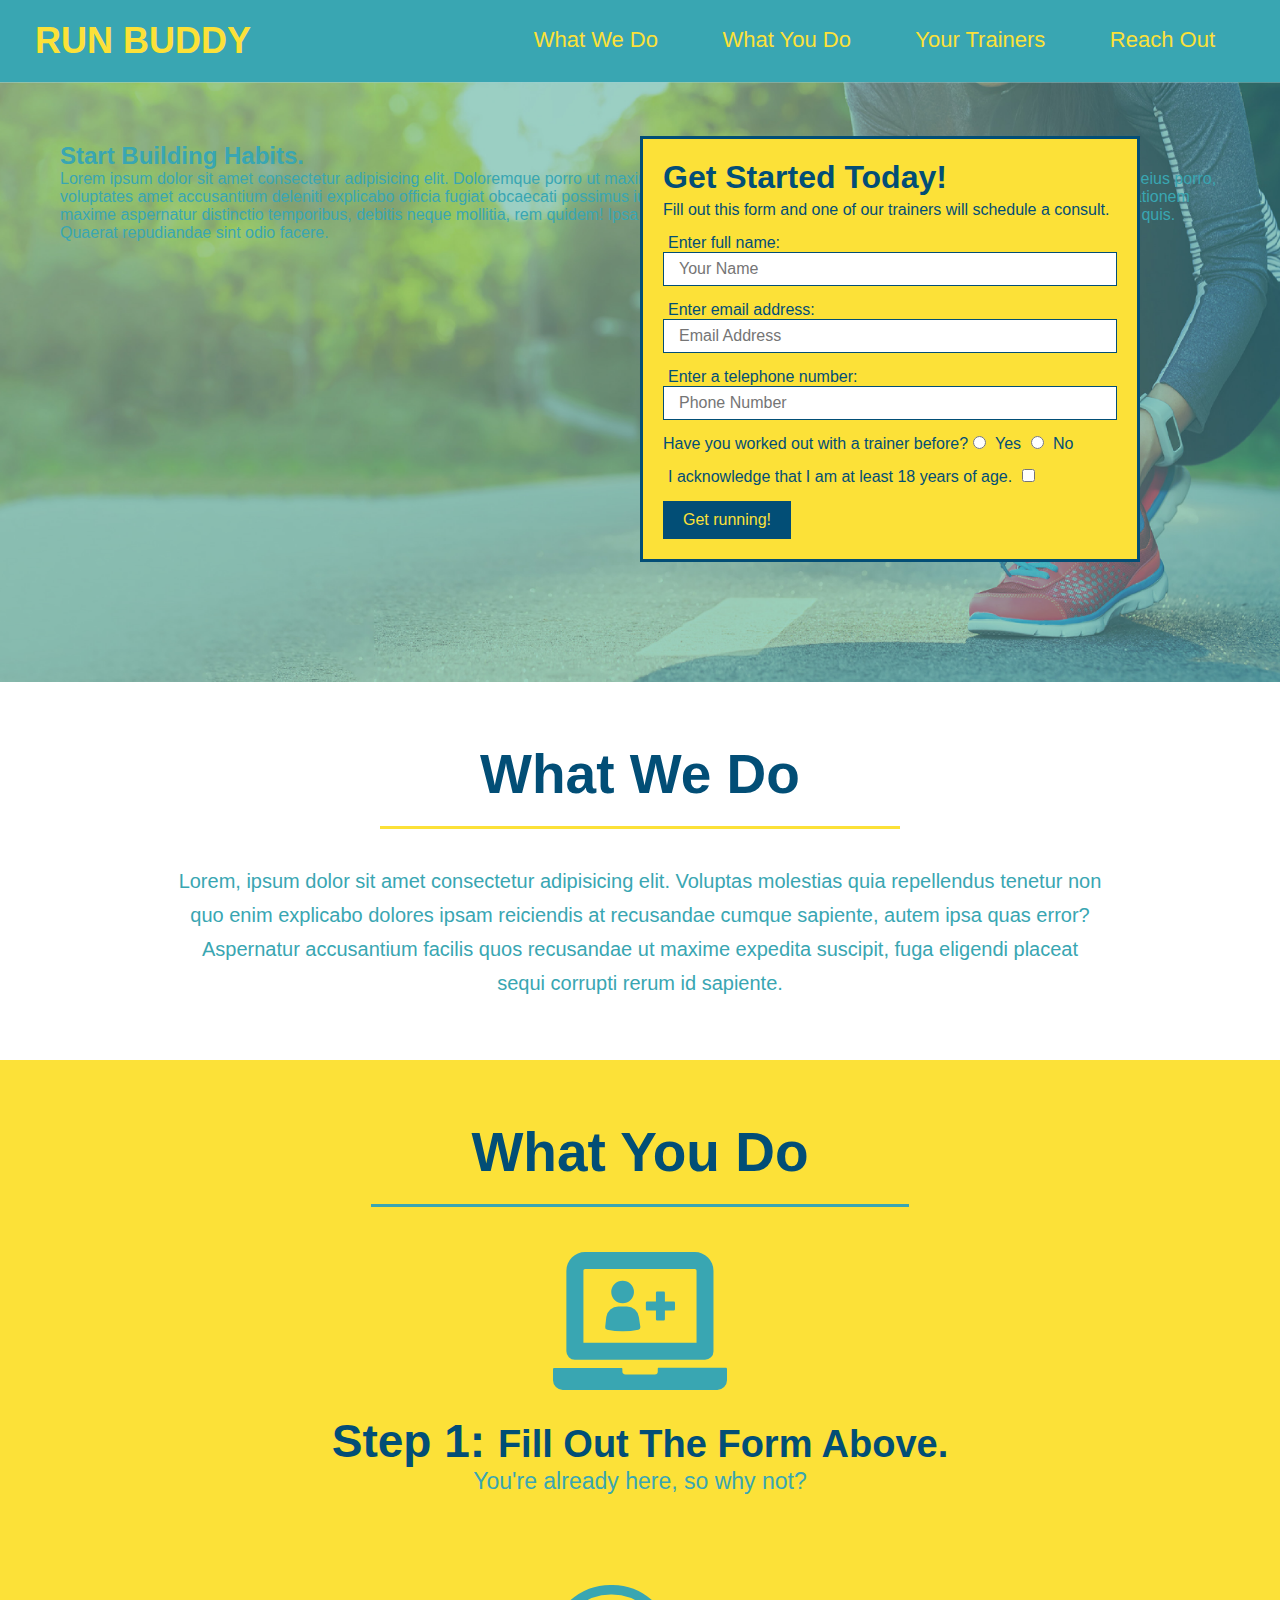
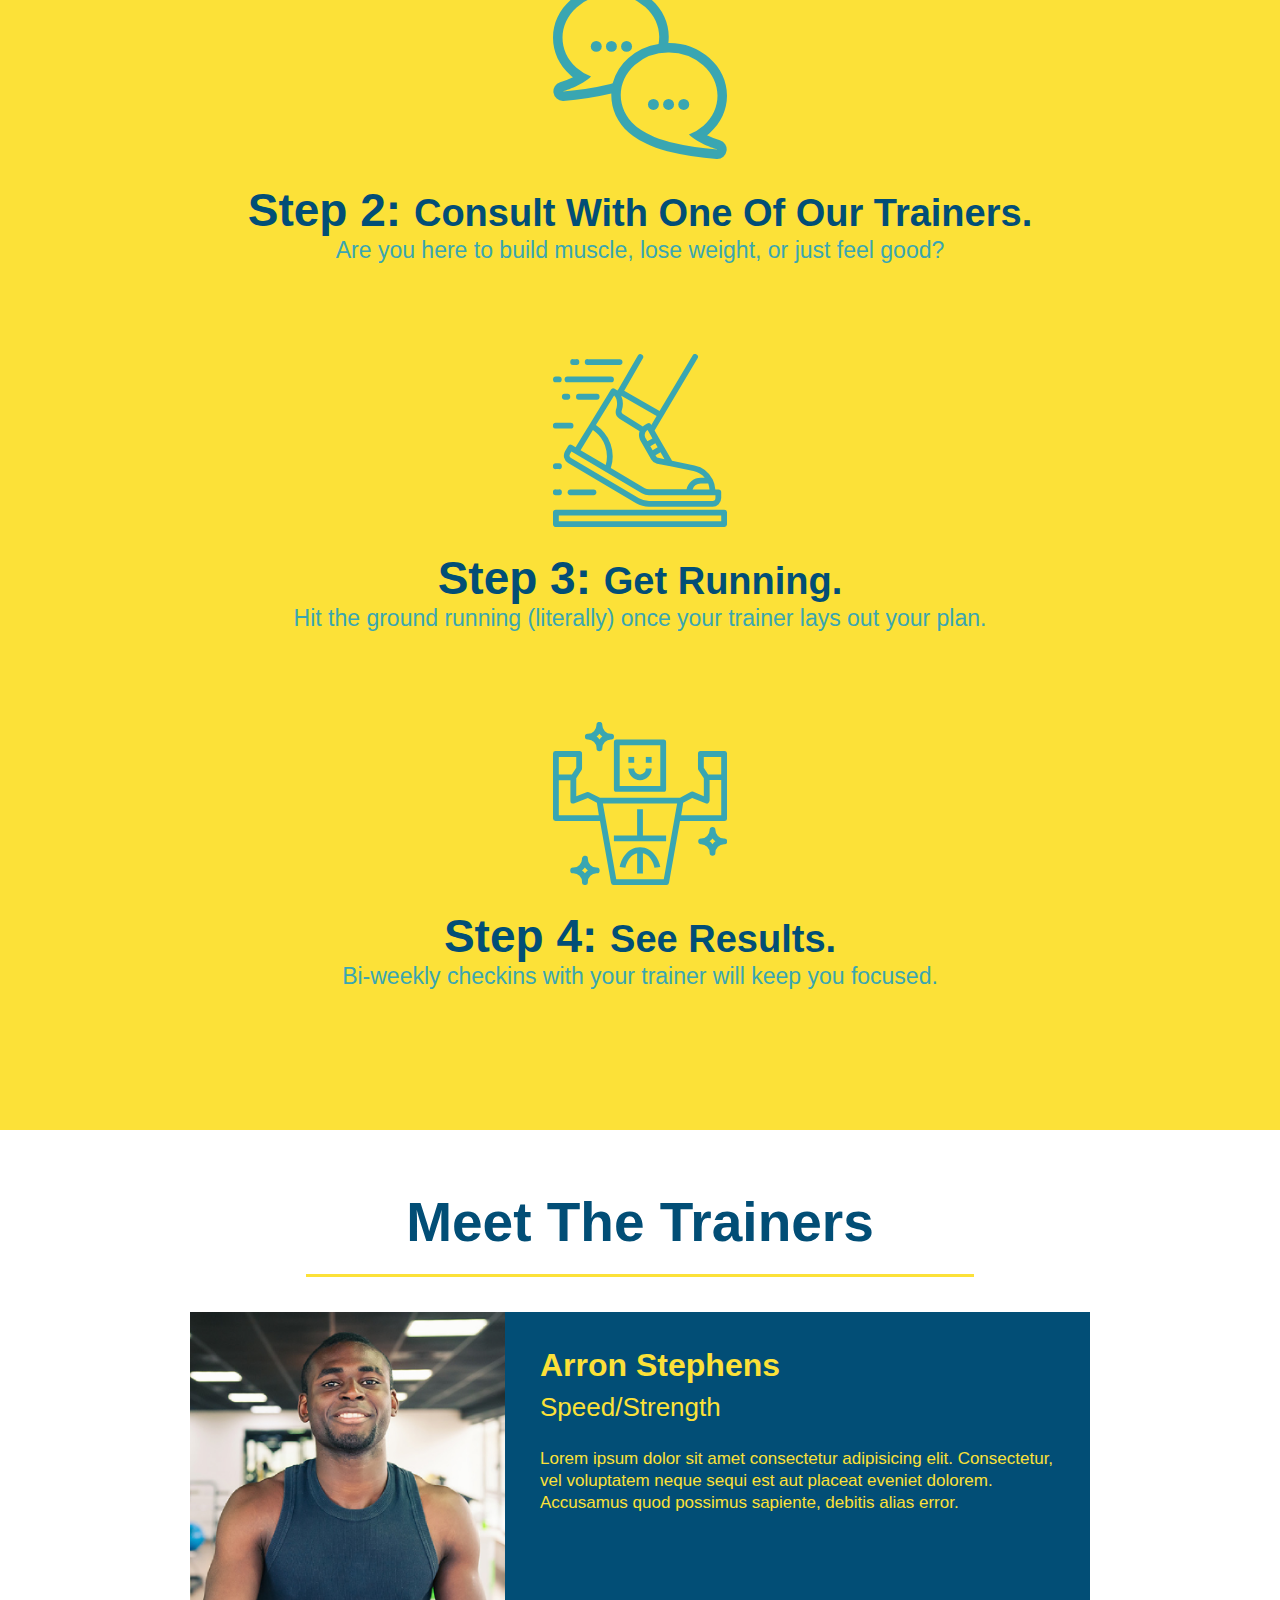
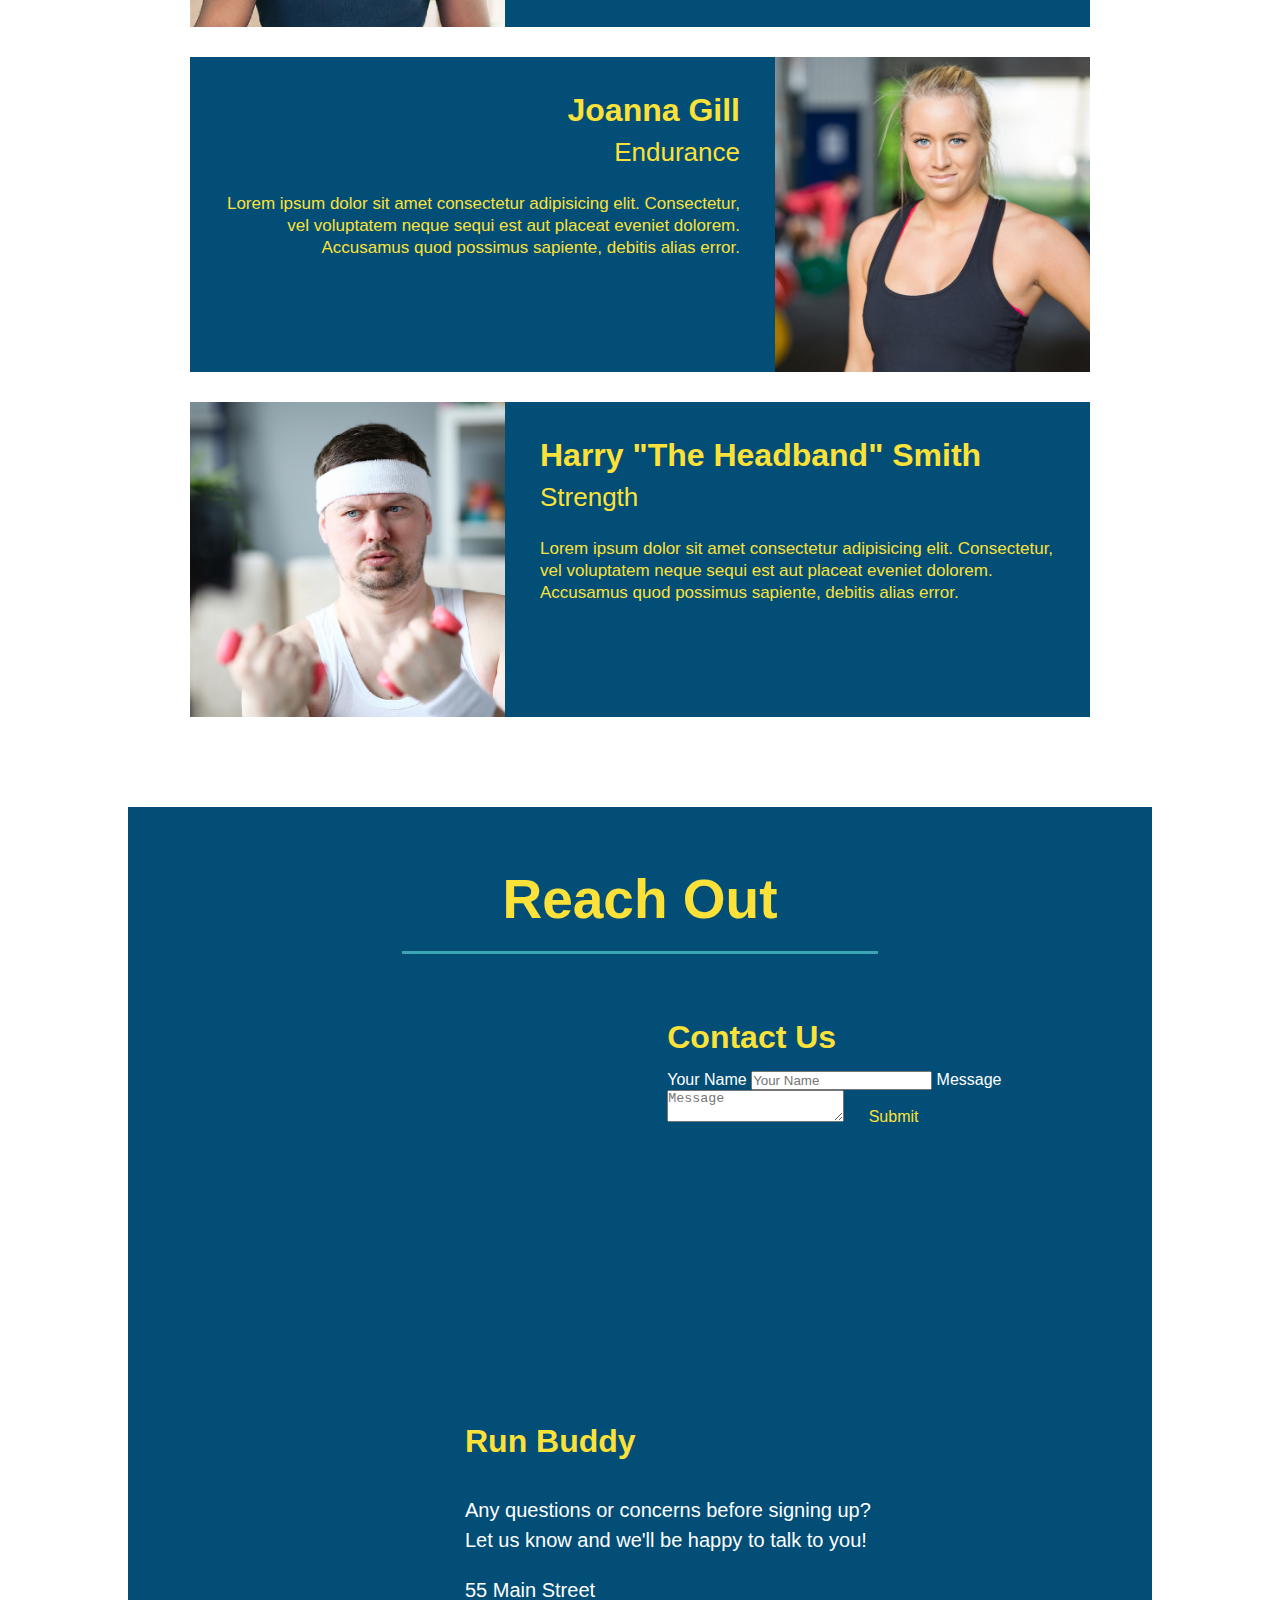
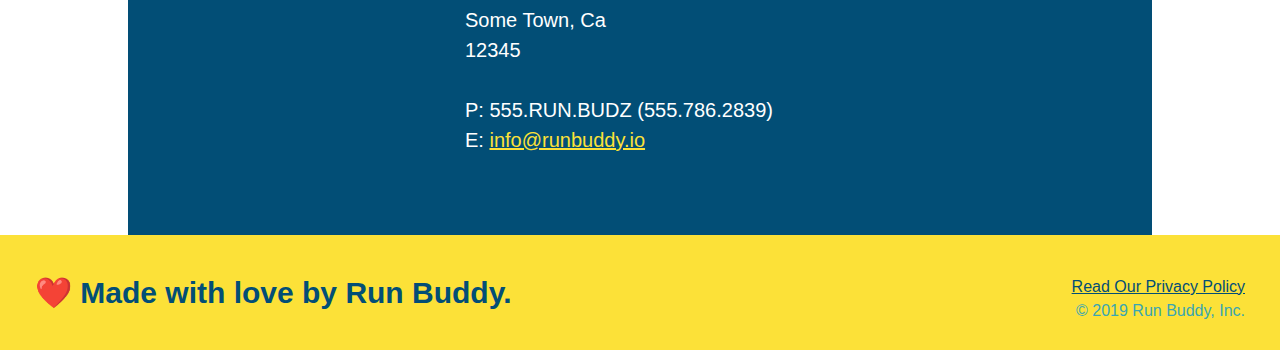
==== index.html @ ba228bea "add contact form" ====
<!DOCTYPE html>

<html lang="en">
    <head>
        <meta charset ="UTF-8" />
        <link rel="stylesheet" href="./assets/css/style.css">
        <title>Run Buddy</title>
    </head>
    <body>
        <!-- navigation -->
        <header>
            <h1>
                <a href="/">RUN BUDDY</a>
            </h1>
            <nav>
                <ul>
                    <li>
                        <a href="#what-we-do">What We Do</a>
                    </li>
                    <li>
                        <a href="#what-you-do">What You Do</a>
                    </li>
                    <li>
                        <a href="#your-trainers">Your Trainers</a>
                    </li>
                    <li>
                        <a href="#reach-out">Reach Out</a>
                    </li>
                </ul>
            </nav>
        </header>
        <!-- hero/jumbotron -->
        <section class="hero">
            <div class="hero-cta">
                <h2>Start Building Habits.</h2>
                <p>
                    Lorem ipsum dolor sit amet consectetur adipisicing elit. Doloremque porro ut maxime, libero tempora accusamus quidem dolor. Sequi delectus sapiente, eius porro, voluptates amet accusantium deleniti explicabo officia fugiat obcaecati possimus iusto magnam voluptas natus dignissimos. Quia officia tempora exercitationem maxime aspernatur distinctio temporibus, debitis neque mollitia, rem quidem! Ipsa sapiente nesciunt non perspiciatis suscipit ullam vero rerum molestias quis. Quaerat repudiandae sint odio facere.
                </p>
            </div>
            <div class="hero-form">
                <h3>Get Started Today!</h3>
                <p>
                    Fill out this form and one of our trainers will schedule a consult.
                </p>
            <!-- Add form element -->
                    <form>
                        <label for="name">Enter full name:</label>
                        <input type="text" placeholder="Your Name" name="name" id="name" class="form-input" />
                        <label for="email">Enter email address:</label>
                        <input type="text" placeholder="Email Address" name="email" id="email" class="form-input" />
                        <label for="phone">Enter a telephone number:</label>
                        <input type="text" placeholder="Phone Number" name="phone" id="phone" class="form-input" />                     
                        <p>
                        Have you worked out with a trainer before?                       
                        <input type="radio" name="trainer-confirm" id="trainer-yes" />                       
                        <label for="trainer-yes">Yes</label>                      
                        <input type="radio" name="trainer-confirm" id="trainer-no" />
                        <label for="trainer-yes">No</label>                  
                        </p>
                        <p>                 
                        <label for="checkbox"> 
                            I acknowledge that I am at least 18 years of age.
                        </label>
                        <input type="checkbox" name="age-confirm" id="checkbox">
                        </p>
                        <button type="submit">
                            Get running!
                        </button>
                    </form>   
                </div> 
        </section>
        <!-- "what we do" -->
        <section id="what-we-do" class="intro">
            <h2 class="section-title primary-border">
                What We Do
            </h2>
            <p> 
                Lorem, ipsum dolor sit amet consectetur adipisicing elit. Voluptas molestias quia repellendus tenetur non quo enim explicabo dolores ipsam reiciendis at recusandae cumque sapiente, autem ipsa quas error? Aspernatur accusantium facilis quos recusandae ut maxime expedita suscipit, fuga eligendi placeat sequi corrupti rerum id sapiente.
            </p>
        </section>
        <!-- "what you do" -->
        <section id="what-you-do" class="steps">
            <h2 class="section-title secondary-border">
                What You Do
            </h2>
            <div>
                <img src="./assets/images/step-1.svg" alt="" />
                <h3>Step 1: <span>Fill Out The Form Above.</span></h3>
                <p>
                    You're already here, so why not?
                </p>
            </div>
            <div>
                <img src="./assets/images/step-2.svg" alt="" />
                <h3>Step 2: <span>Consult With One Of Our Trainers.</span></h3>
                <p>
                    Are you here to build muscle, lose weight, or just feel good?
                </p>
            </div>
            <div>
                <img src="./assets/images/step-3.svg" alt="" /> 
                <h3>Step 3: <span>Get Running.</span></h3>
                <p>
                    Hit the ground running (literally) once your trainer lays out your plan.
                </p>
            </div>
            <div>
                <img src="./assets/images/step-4.svg" alt="" />
                <h3>Step 4: <span>See Results.</span></h3> 
                <p>
                    Bi-weekly checkins with your trainer will keep you focused.
                </p>
            </div>
        </section>
        <!-- "Meet the Trainers" -->
        <section id="your-trainers" class="trainers">
            <h2 class="section-title primary-border">
                Meet The Trainers
            </h2>
            <article class="trainer">
                <img src="./assets/images/trainer-1.jpg" alt="Arron Stephens in his workout clothes, ready to pump iron"/>
                <div class="trainer-bio text-left">
                    <h3>Arron Stephens</h3>
                    <h4>Speed/Strength</h4>
                    <p>
                        Lorem ipsum dolor sit amet consectetur adipisicing elit. Consectetur, vel voluptatem neque sequi est aut placeat eveniet dolorem. Accusamus quod possimus sapiente, debitis alias error.
                    </p>
                </div>
            </article>
            <article class="trainer">
                <div class="trainer-bio text-right">
                    <h3>Joanna Gill</h3>
                    <h4>Endurance</h4>
                    <p>
                        Lorem ipsum dolor sit amet consectetur adipisicing elit. Consectetur, vel voluptatem neque sequi est aut placeat eveniet dolorem. Accusamus quod possimus sapiente, debitis alias error.
                    </p>
                </div>
                <img src="./assets/images/trainer-2.jpg" alt="Joanna Gill cooling off after a workout"/>
            </article>
            <article class="trainer">
                <img src="./assets/images/trainer-3.jpg" alt="Harry Smith wearing a headband and lifting comically small pink weights"/>
                <div class="trainer-bio text-left">
                    <h3>Harry "The Headband" Smith</h3>
                    <h4>Strength</h4>
                    <p>
                        Lorem ipsum dolor sit amet consectetur adipisicing elit. Consectetur, vel voluptatem neque sequi est aut placeat eveniet dolorem. Accusamus quod possimus sapiente, debitis alias error.
                    </p>
                </div>
            </article>
        </section>
        <!-- "reach out" -->
        <section id="reach-out" class="contact">
            <h2 class="section-title secondary-border">
                Reach Out
            </h2>
            <div class="contact-info">
                <iframe 
                    src="https://www.google.com/maps/embed?pb=!1m18!1m12!1m3!1d3146.010771190788!2d-120.4250444838096!3d37.953534479727274!2m3!1f0!2f0!3f0!3m2!1i1024!2i768!4f13.1!3m3!1m2!1s0x8090c46e315aaf1b%3A0xb32d2fcd2023b726!2sMain%20St%2C%20Jamestown%2C%20CA%2095327%2C%20USA!5e0!3m2!1sen!2sca!4v1652727373851!5m2!1sen!2sca"  
                    style="border:0;" 
                    allowfullscreen="" 
                    loading="lazy" 
                    referrerpolicy="no-referrer-when-downgrade">
                </iframe>
                <div class="contact-form">
                    <h3>Contact Us</h3>
                    <form>
                       <label for="contact-name">Your Name</label>
                       <input type="text" id="contact-name" placeholder="Your Name" />
                  
                       <label for="contact-message">Message</label>
                       <textarea id="contact-message" placeholder="Message"></textarea>
                  
                       <button type="submit">Submit</button>
                    </form>
                </div>
                <div>
                    <h3>Run Buddy</h3>
                    <p>
                        Any questions or concerns before signing up?
                        <br/>
                        Let us know and we'll be happy to talk to you!
                    </p>
                    <address>
                        55 Main Street <br/>
                        Some Town, Ca <br/>
                        12345 <br/><br/>
                        P: 555.RUN.BUDZ (555.786.2839) <br/>
                        E: <a href="mailto:info@runbuddy.io">info@runbuddy.io</a>
                    </address>
                </div>
            </div>
        </section>
        <!-- footer -->
        <footer>
            <h2>❤️ Made with love by Run Buddy.</h2>
            <div>
                <a href="#">Read Our Privacy Policy</a><br />
                &copy; 2019 Run Buddy, Inc.
            </div>
        </footer>
    </body>
</html>
---- assets/css/style.css ----
* {
    margin: 0;
    padding: 0;
    box-sizing: border-box;
}

body {
    color: #39a6b2;
    font-family: Helvetica, Arial, sans-serif;
}

/* apply styles to <header> */

header {
    padding: 20px 35px;
    background-color: #39a6b2;
}

header h1 {

    display: inline;
    font-weight: bold;
    font-size: 36px;
    color: #fce138;
    margin: 0;
}

header a {
     text-decoration: none;
    color: #fce138;
}

header nav{
    float: right;
    margin: 7px 0;
}

header nav ul li {
    display: inline;
}

header nav ul li a {
    margin: 0 30px;
    font-weight: lighter;
    font-size: 22px;
}

.hero{
    background-image: url("../images/hero-bg.jpg");
    height: 600px;
    background-size: cover;
    background-position: center;
    position: relative;
}

.hero h3{
    font-size: 32px;
    margin: 0;
}

.hero-form {
    background-color: #fce138;
    padding: 20px;
    width: 500px;
    color: #024e76;
    border: solid 3px #024e76;
    position: absolute;
    bottom: 120px;
    right: 140px;
}

.hero-form p{
    margin: 5px 0 15px 0;
}

.hero-form label {
    margin: 0 5px;
}

.form-input {
    border: 1px solid #024e76;
    display: block;
    padding: 7px 15px;
    font-size: 16px;
    color: #024e76;
    width: 100%;
    margin-bottom: 15px;
}

button {
    background-color: #024e76;
    color: #fce138;
    padding: 10px 20px;
    border: none;
    font-size: 16px;
}

.section-title {
    font-size: 55px;
    color: #024e76;
    margin-bottom: 35px;
    padding: 0 100px 20px 100px;
    border-bottom: 3px solid;
    display: inline-block;
}

.primary-border {
    border-color: #fce138;
}

.secondary-border {
    border-color: #39a6b2;
}

.intro {
    text-align: center;
}

.intro p {
    line-height: 1.7;
    color: #39a6b2;
    width: 80%;
    font-size: 20px;
    margin: 0 auto;
}

.steps {
    text-align: center;
    background: #fce138;
}

.steps div {
    margin-bottom: 80px;
}

.steps img {
    width: 15%;
    margin: 10px 0;
}

.steps h3 {
    color: #024e76;
    font-size: 46px;
    margin-top: 10px;
}

.steps span {
    font-size: 38px;
}

.steps p {
    color: #39a6b2;
    font-size: 23px;
}

.trainers {
    text-align: center;
}

.trainer {
    width: 900px;
    margin: 0 auto 30px auto;
    background: #024e76;
    color: #fce138;
    overflow: auto;
}

.trainer img {
    width: 35%;
    float: left;
}

.text-left {
    text-align: left;
}

.text-right {
    text-align: right;
}

.trainer-bio {
    padding: 35px;
    float: left;
    width: 65%;
}

.trainer-bio h3 {
    font-size: 32px;
    margin-bottom: 8px;
}

.trainer-bio h4 {
    font-weight: lighter;
    font-size: 26px;
    margin-bottom: 25px;
}

.trainer-bio p {
    font-size: 17px;
    line-height: 1.3;
}

.contact {
    background: #024e76;
    width: 80%;
    text-align: center;
    margin: auto;
}
.contact h2 {
    color: #fce138;
}

.contact-info div{
    text-align: left;
    width: 410px;
    display: inline-block;
    vertical-align: top;
    margin: 30px 0 0 60px;
    color: white;
}

.contact-info h3 {
    color: #fce138;
    font-size: 32px;
    padding: 0 0 15px 0;
}

.contact-info p, .contact-info address {
    font-style: normal;
    font-size: 20px;
    line-height: 1.5;
    margin: 20px 0;
}

.contact-info a {
    color: #fce138;
}

.contact-info iframe {
    height: 400px;
    width: 400px;
}

footer {
    background: #fce138;
    width: 100%;
    padding: 40px 35px;
}

footer h2 {
    display: inline;
    color: #024e76;
    font-size: 30px;
    margin: 0;
}

footer div {
    float: right;
    line-height: 1.5;
    text-align: right;
}

footer a{
    color: #024e76;
}

section {
    padding: 60px;
}
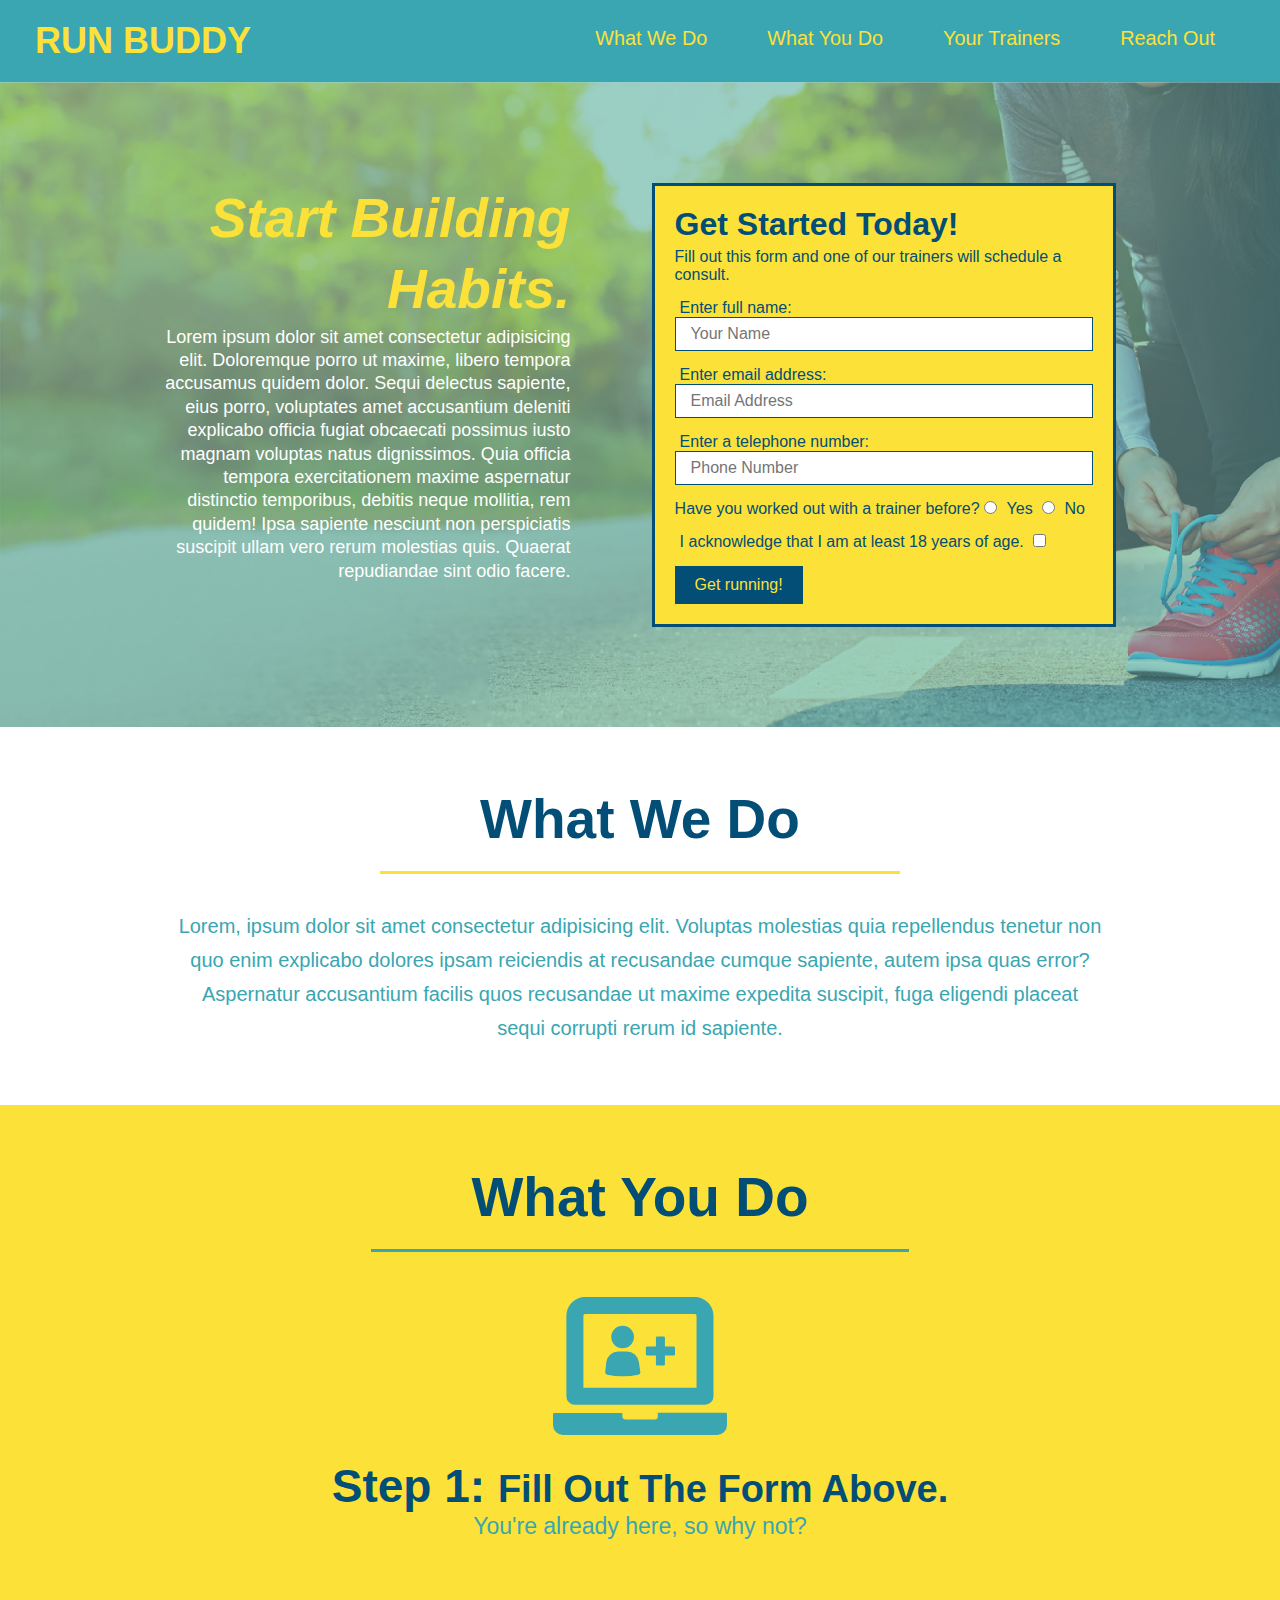
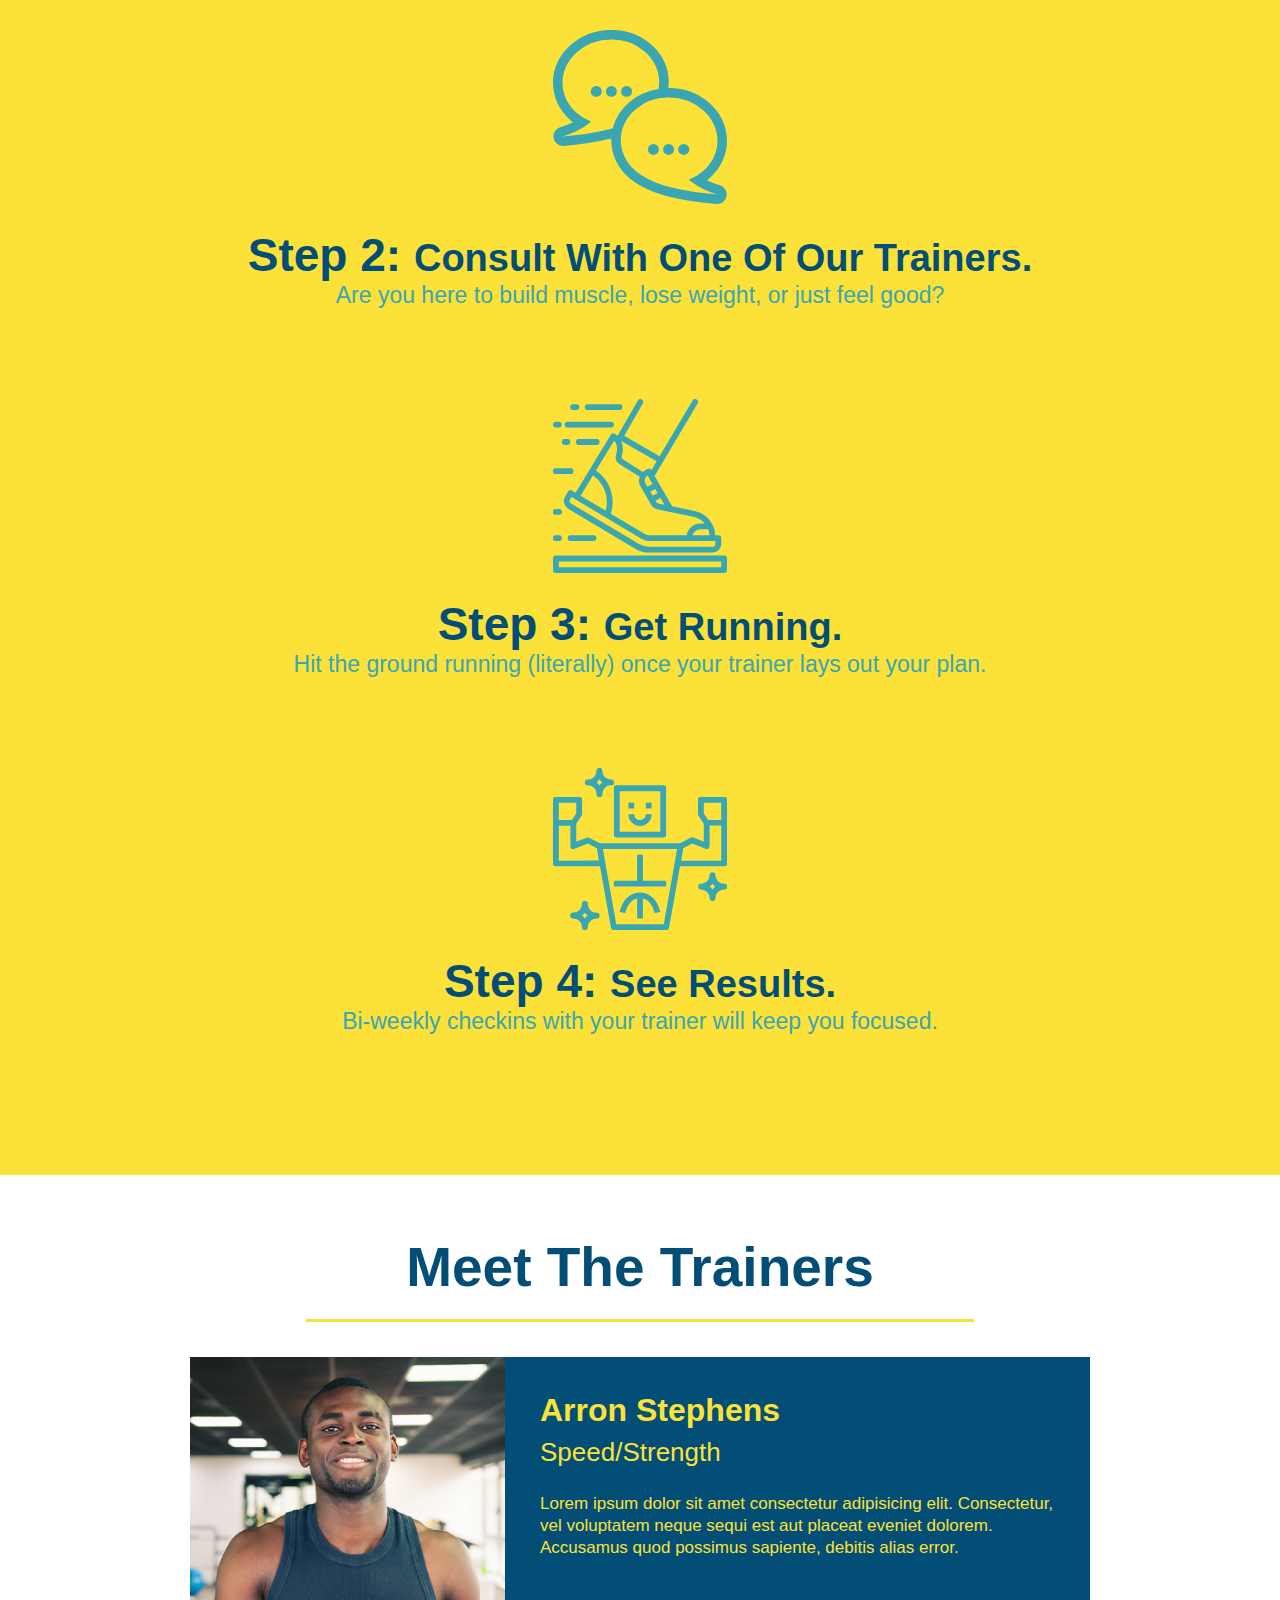
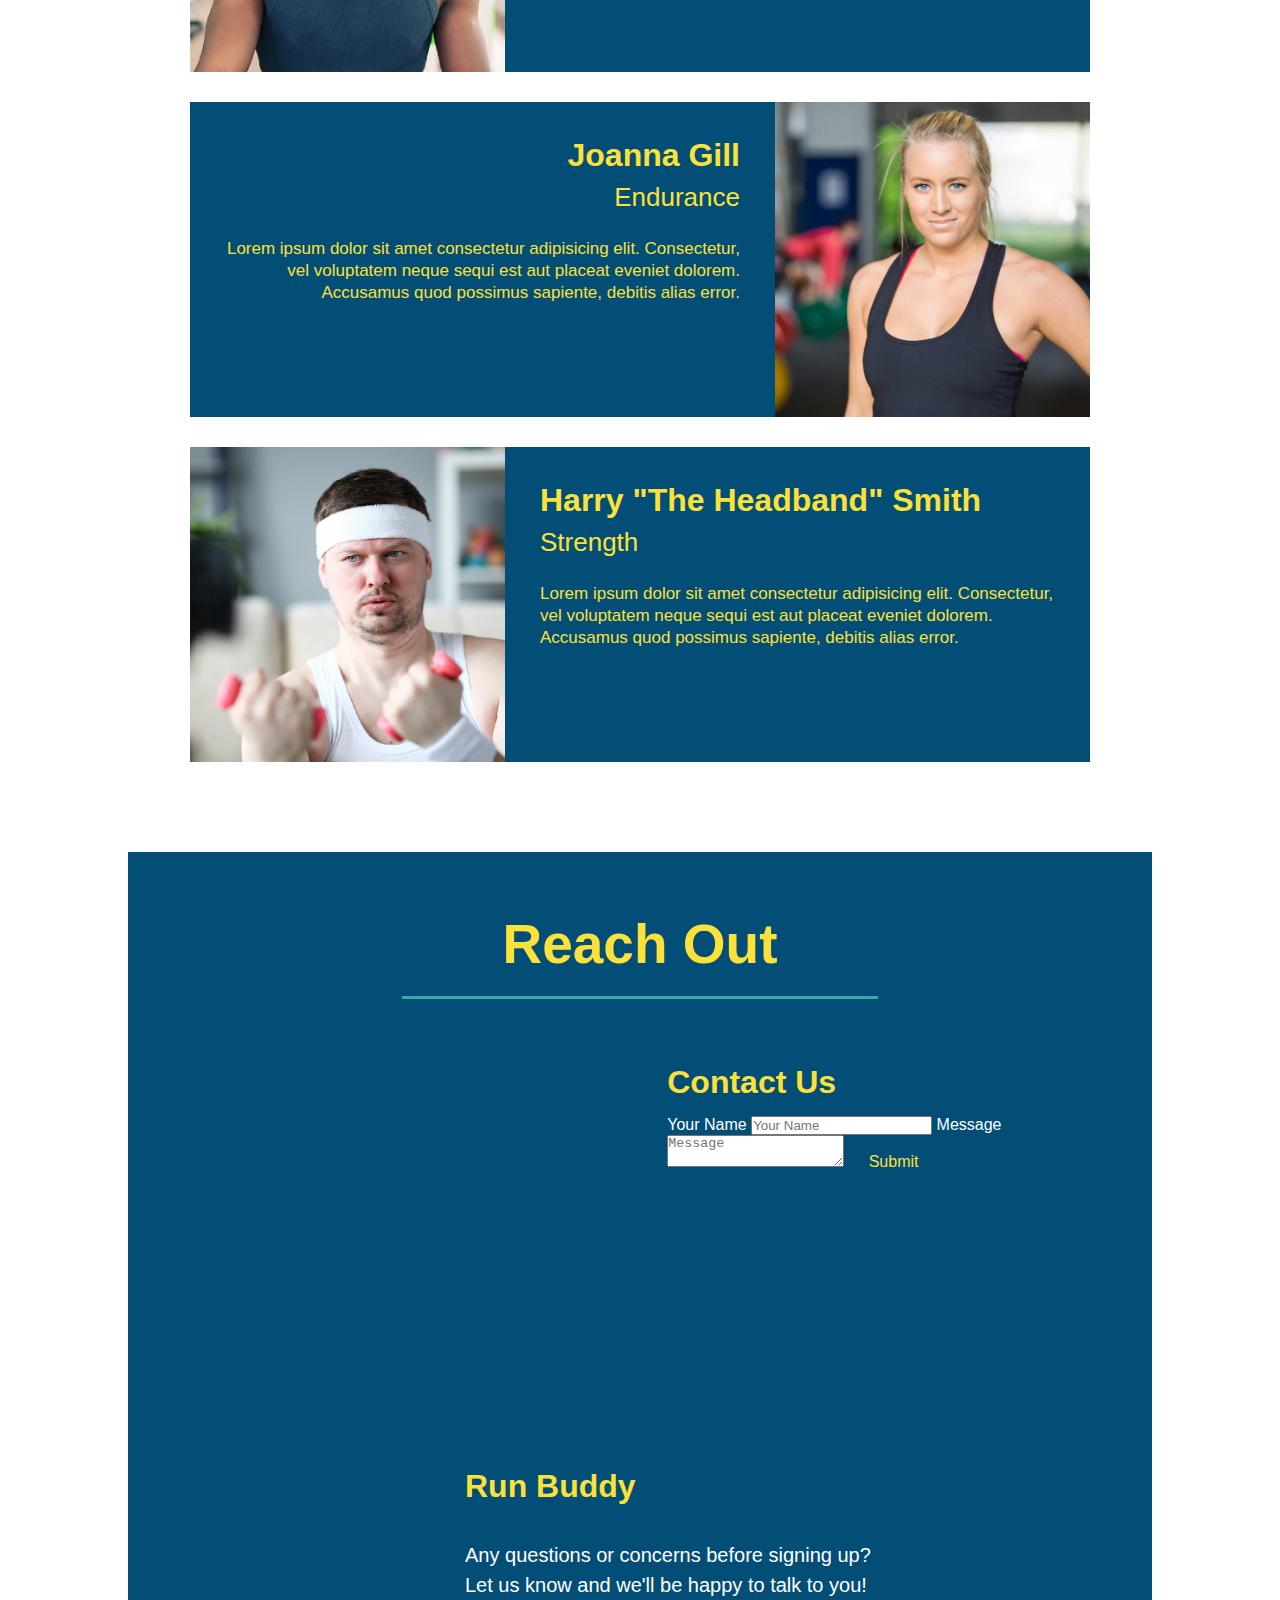
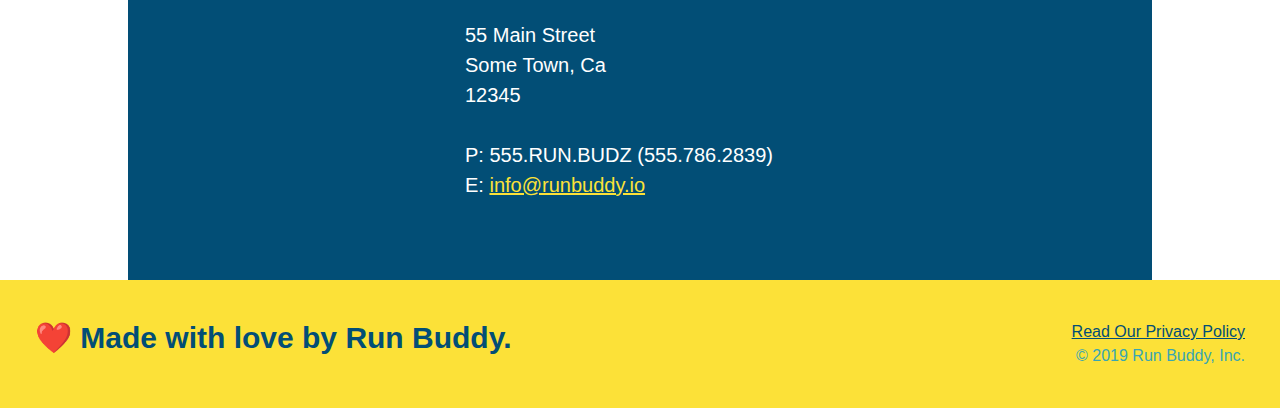
==== commit 847dc4b0: "changing branches, save work" ====
--- a/index.html
+++ b/index.html
@@ -194,7 +194,7 @@
         <footer>
             <h2>❤️ Made with love by Run Buddy.</h2>
             <div>
-                <a href="#">Read Our Privacy Policy</a><br />
+                <a href="./privacy-policy.html">Read Our Privacy Policy</a><br />
                 &copy; 2019 Run Buddy, Inc.
             </div>
         </footer>
--- a/assets/css/style.css
+++ b/assets/css/style.css
@@ -12,13 +12,14 @@
 /* apply styles to <header> */
 
 header {
+    display: flex;
     padding: 20px 35px;
     background-color: #39a6b2;
+    justify-content: space-between;
+    flex-wrap: wrap;
 }
 
 header h1 {
-
-    display: inline;
     font-weight: bold;
     font-size: 36px;
     color: #fce138;
@@ -31,26 +32,45 @@
 }
 
 header nav{
-    float: right;
     margin: 7px 0;
 }
 
-header nav ul li {
-    display: inline;
+header nav ul {
+    display: flex;
+    flex-wrap: flex;
+    justify-content: space-between;
+    align-items: center;
+    list-style: none;
 }
 
 header nav ul li a {
     margin: 0 30px;
     font-weight: lighter;
-    font-size: 22px;
+    font-size: 1.55vw;
 }
 
 .hero{
     background-image: url("../images/hero-bg.jpg");
-    height: 600px;
     background-size: cover;
-    background-position: center;
     position: relative;
+    display: flex;
+    justify-content: center;
+    flex-wrap: wrap;
+}
+
+.hero-cta {
+    width: 35%;
+    text-align: right;
+    margin: 3.5%;
+    color: #fff;
+    font-size: 18px;
+    line-height: 1.3;
+}
+
+.hero-cta h2 {
+    font-style: italic;
+    font-size: 55px;
+    color: #fce138;
 }
 
 .hero h3{
@@ -61,12 +81,10 @@
 .hero-form {
     background-color: #fce138;
     padding: 20px;
-    width: 500px;
     color: #024e76;
     border: solid 3px #024e76;
-    position: absolute;
-    bottom: 120px;
-    right: 140px;
+    width: 40%;
+    margin: 3.5%;
 }
 
 .hero-form p{
@@ -245,22 +263,23 @@
     background: #fce138;
     width: 100%;
     padding: 40px 35px;
+    display: flex;
+    justify-content: space-between;
+    flex-wrap: wrap;
 }
 
 footer h2 {
-    display: inline;
     color: #024e76;
     font-size: 30px;
     margin: 0;
 }
 
 footer div {
-    float: right;
     line-height: 1.5;
     text-align: right;
 }
 
-footer a{
+footer a {
     color: #024e76;
 }
 
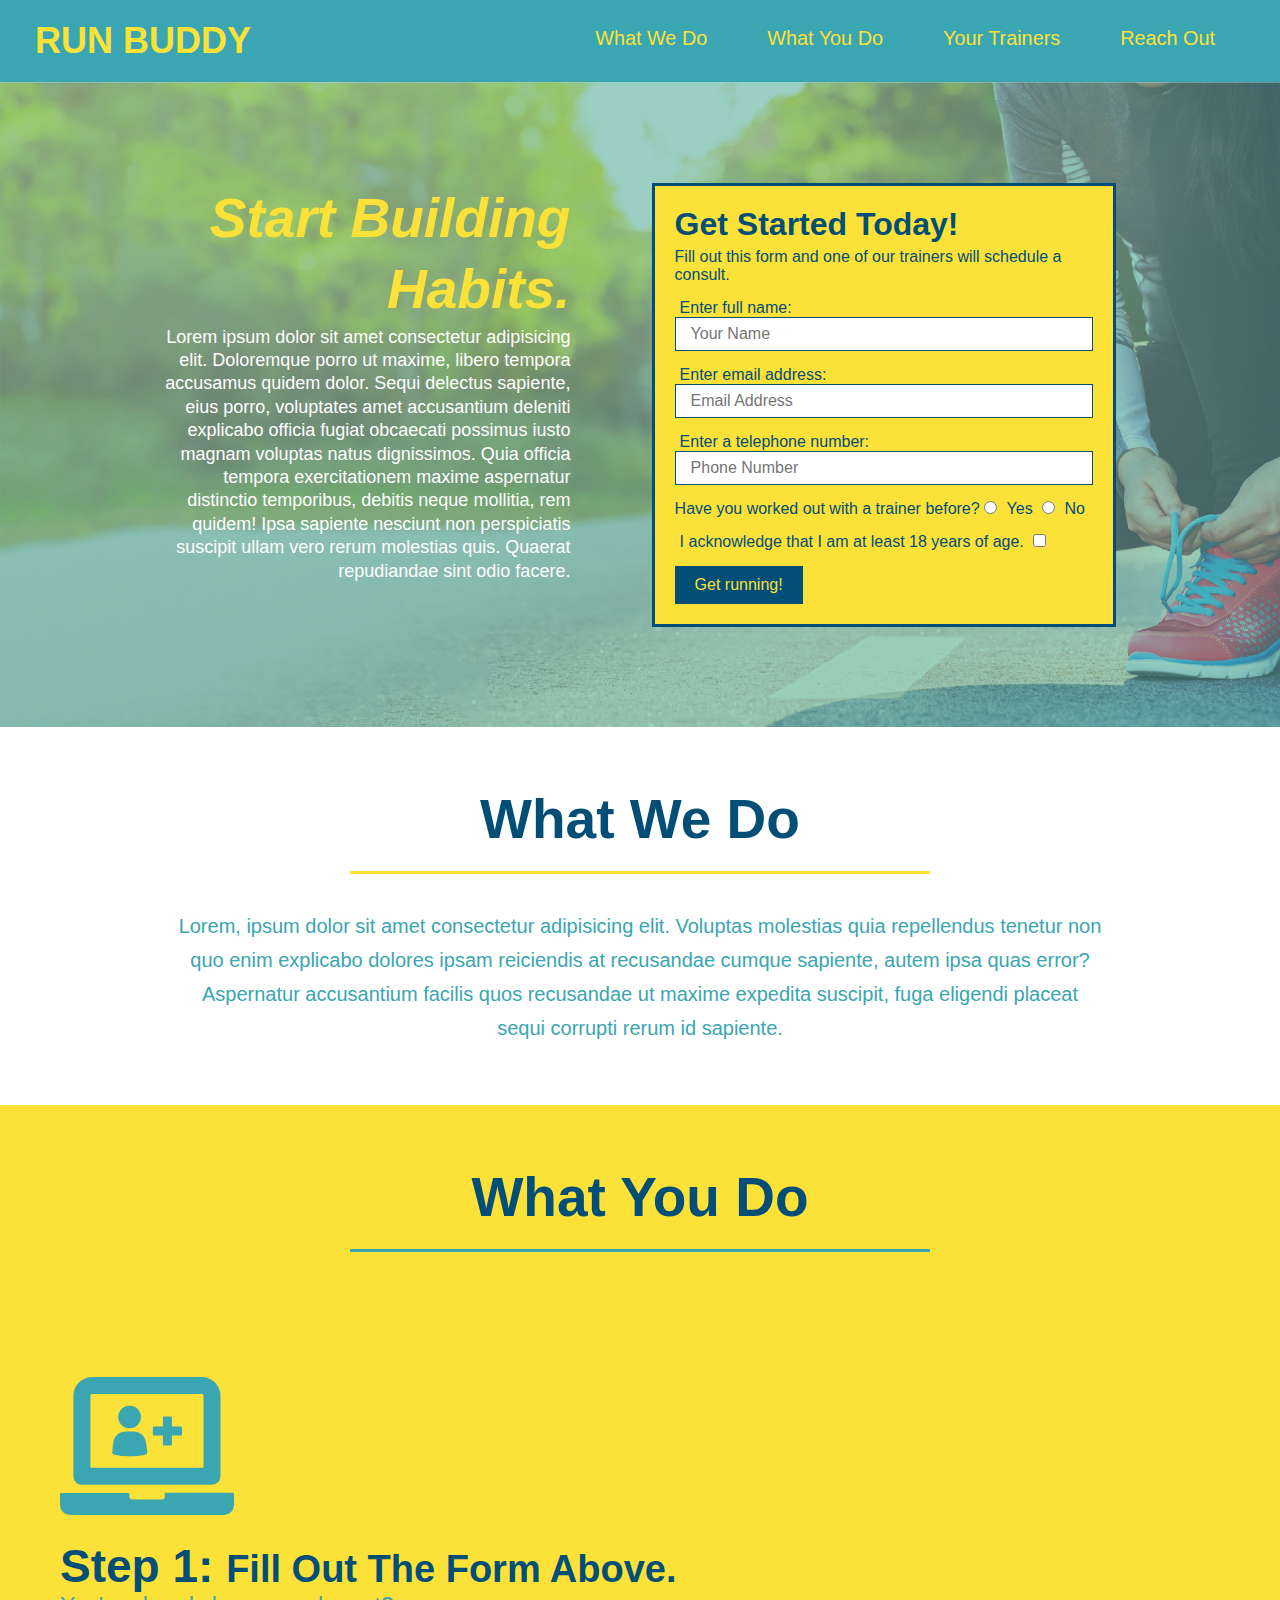
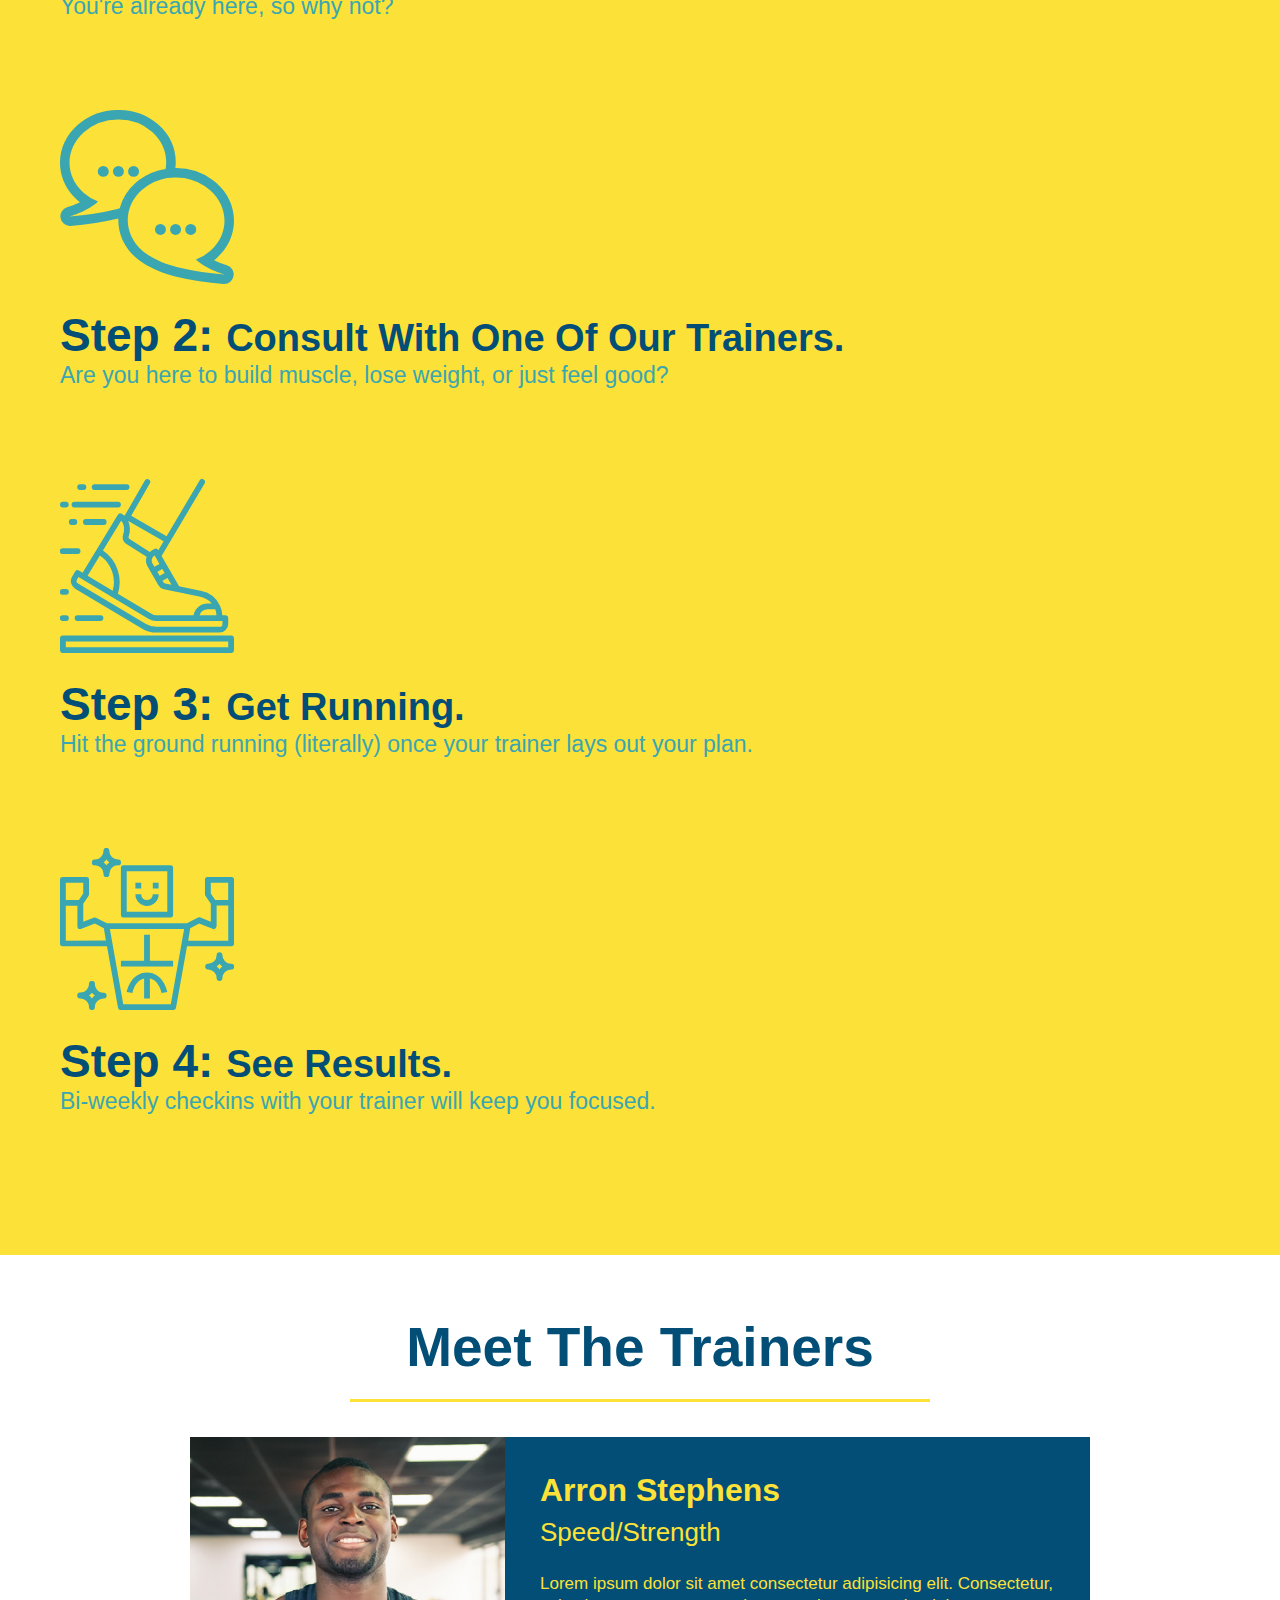
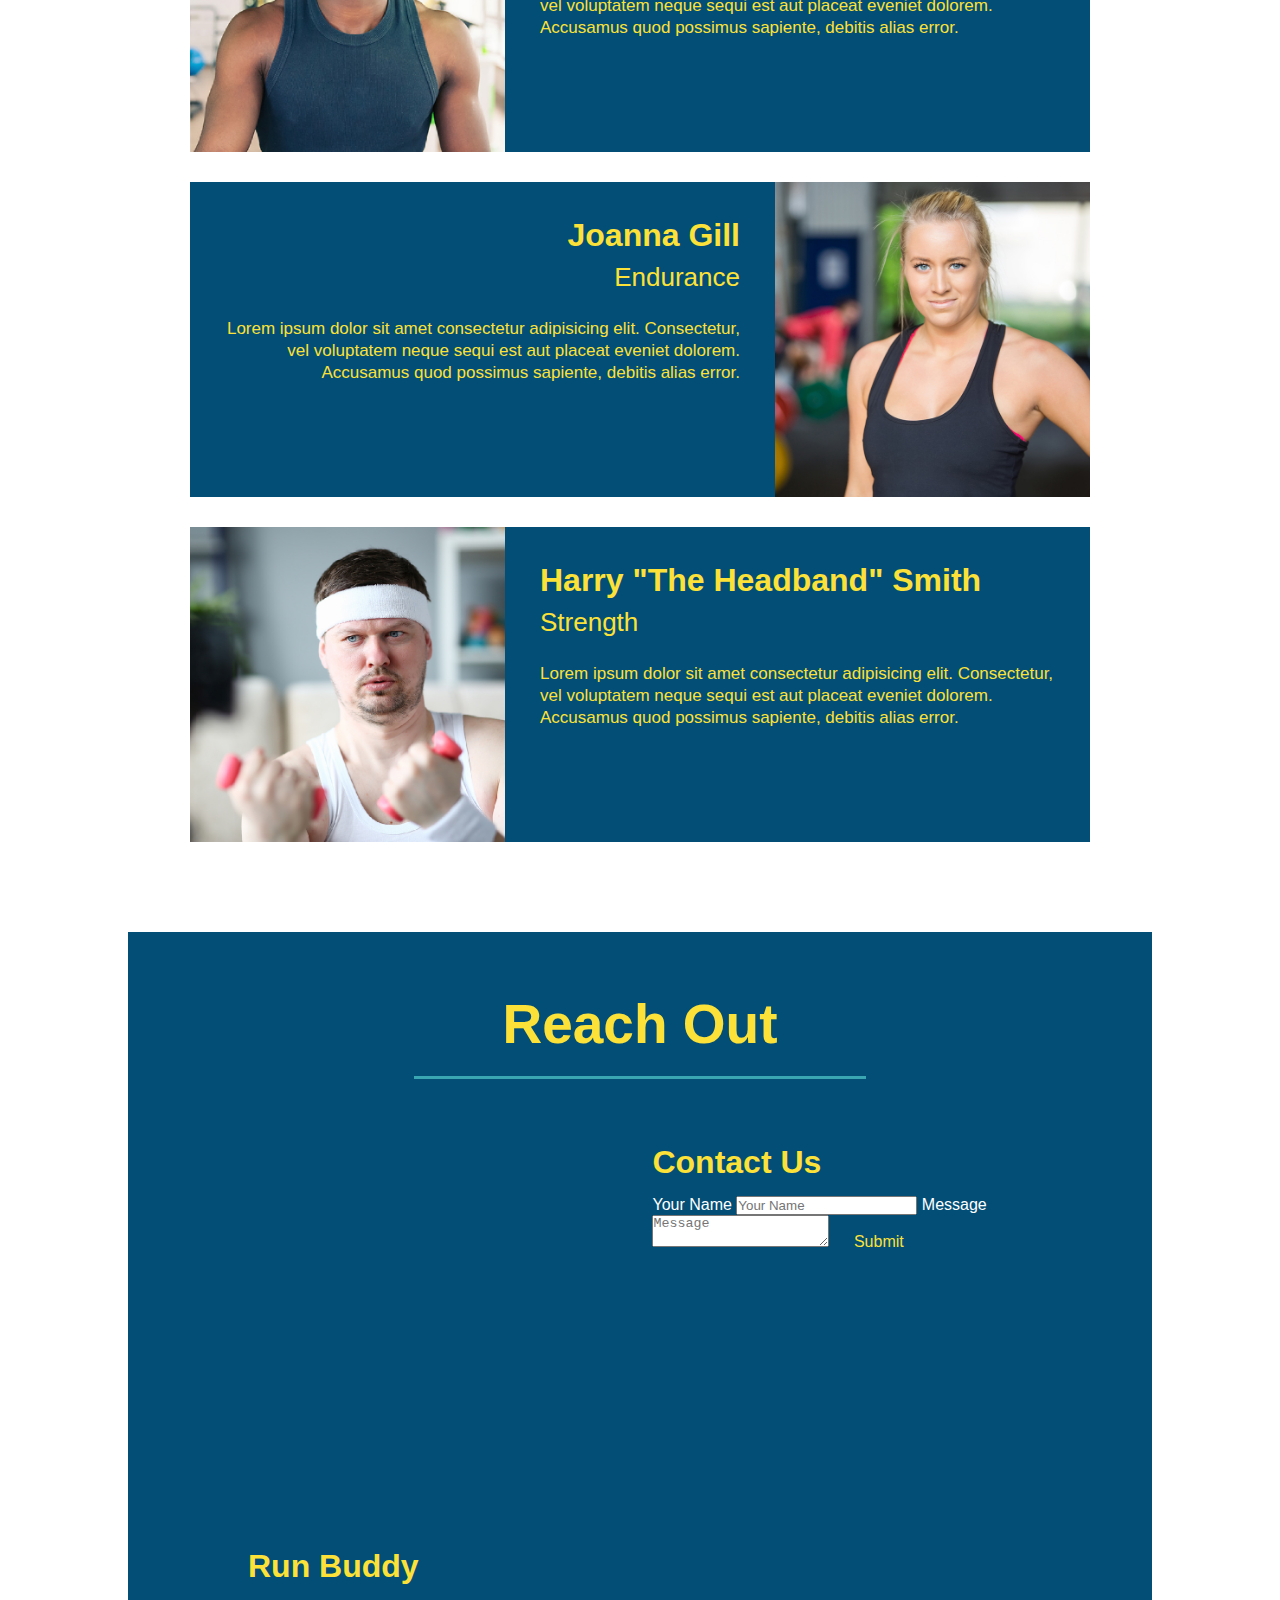
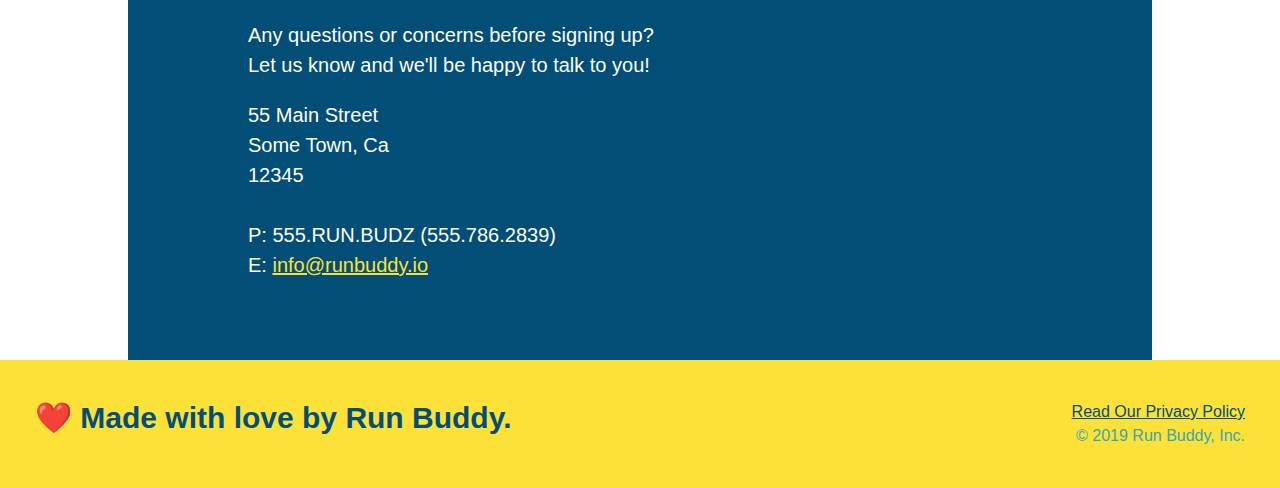
==== commit 1bb24f34: "Restyled section titles" ====
--- a/index.html
+++ b/index.html
@@ -71,18 +71,24 @@
         </section>
         <!-- "what we do" -->
         <section id="what-we-do" class="intro">
-            <h2 class="section-title primary-border">
-                What We Do
-            </h2>
-            <p> 
-                Lorem, ipsum dolor sit amet consectetur adipisicing elit. Voluptas molestias quia repellendus tenetur non quo enim explicabo dolores ipsam reiciendis at recusandae cumque sapiente, autem ipsa quas error? Aspernatur accusantium facilis quos recusandae ut maxime expedita suscipit, fuga eligendi placeat sequi corrupti rerum id sapiente.
-            </p>
+            <div class="flex-row">
+                <h2 class="section-title primary-border">
+                    What We Do
+                </h2>
+            </div>
+            <div class="flex-row">
+                <p> 
+                    Lorem, ipsum dolor sit amet consectetur adipisicing elit. Voluptas molestias quia repellendus tenetur non quo enim explicabo dolores ipsam reiciendis at recusandae cumque sapiente, autem ipsa quas error? Aspernatur accusantium facilis quos recusandae ut maxime expedita suscipit, fuga eligendi placeat sequi corrupti rerum id sapiente.
+                </p>
+            </div>
         </section>
         <!-- "what you do" -->
         <section id="what-you-do" class="steps">
-            <h2 class="section-title secondary-border">
-                What You Do
-            </h2>
+            <div class="flex-row">
+                <h2 class="section-title secondary-border">
+                    What You Do
+                </h2>
+            </div>
             <div>
                 <img src="./assets/images/step-1.svg" alt="" />
                 <h3>Step 1: <span>Fill Out The Form Above.</span></h3>
@@ -114,9 +120,11 @@
         </section>
         <!-- "Meet the Trainers" -->
         <section id="your-trainers" class="trainers">
-            <h2 class="section-title primary-border">
-                Meet The Trainers
-            </h2>
+            <div class="flex-row">
+                <h2 class="section-title primary-border">
+                    Meet The Trainers
+                </h2>
+            </div>
             <article class="trainer">
                 <img src="./assets/images/trainer-1.jpg" alt="Arron Stephens in his workout clothes, ready to pump iron"/>
                 <div class="trainer-bio text-left">
@@ -150,9 +158,11 @@
         </section>
         <!-- "reach out" -->
         <section id="reach-out" class="contact">
-            <h2 class="section-title secondary-border">
-                Reach Out
-            </h2>
+            <div class="flex-row">
+                <h2 class="section-title secondary-border">
+                    Reach Out
+                </h2>
+            </div>
             <div class="contact-info">
                 <iframe 
                     src="https://www.google.com/maps/embed?pb=!1m18!1m12!1m3!1d3146.010771190788!2d-120.4250444838096!3d37.953534479727274!2m3!1f0!2f0!3f0!3m2!1i1024!2i768!4f13.1!3m3!1m2!1s0x8090c46e315aaf1b%3A0xb32d2fcd2023b726!2sMain%20St%2C%20Jamestown%2C%20CA%2095327%2C%20USA!5e0!3m2!1sen!2sca!4v1652727373851!5m2!1sen!2sca"  
--- a/assets/css/style.css
+++ b/assets/css/style.css
@@ -9,7 +9,7 @@
     font-family: Helvetica, Arial, sans-serif;
 }
 
-/* apply styles to <header> */
+/* apply styles to header */
 
 header {
     display: flex;
@@ -116,10 +116,11 @@
 .section-title {
     font-size: 55px;
     color: #024e76;
-    margin-bottom: 35px;
-    padding: 0 100px 20px 100px;
     border-bottom: 3px solid;
-    display: inline-block;
+    padding-bottom: 20px;
+    text-align: center;
+    margin: 0 auto 35px auto;
+    width: 50%;
 }
 
 .primary-border {
@@ -128,10 +129,6 @@
 
 .secondary-border {
     border-color: #39a6b2;
-}
-
-.intro {
-    text-align: center;
 }
 
 .intro p {
@@ -140,10 +137,10 @@
     width: 80%;
     font-size: 20px;
     margin: 0 auto;
+    text-align: center;
 }
 
 .steps {
-    text-align: center;
     background: #fce138;
 }
 
@@ -171,9 +168,7 @@
     font-size: 23px;
 }
 
-.trainers {
-    text-align: center;
-}
+/* removed .trainers class */
 
 .trainer {
     width: 900px;
@@ -188,14 +183,6 @@
     float: left;
 }
 
-.text-left {
-    text-align: left;
-}
-
-.text-right {
-    text-align: right;
-}
-
 .trainer-bio {
     padding: 35px;
     float: left;
@@ -218,12 +205,13 @@
     line-height: 1.3;
 }
 
+/* Contact information in Reach Me section */
 .contact {
     background: #024e76;
     width: 80%;
-    text-align: center;
     margin: auto;
 }
+
 .contact h2 {
     color: #fce138;
 }
@@ -286,3 +274,16 @@
 section {
     padding: 60px;
 }
+
+/* Utility Classes */
+.text-left {
+    text-align: left;
+}
+
+.text-right {
+    text-align: right;
+}
+
+.flex-row {
+    display: flex;
+}
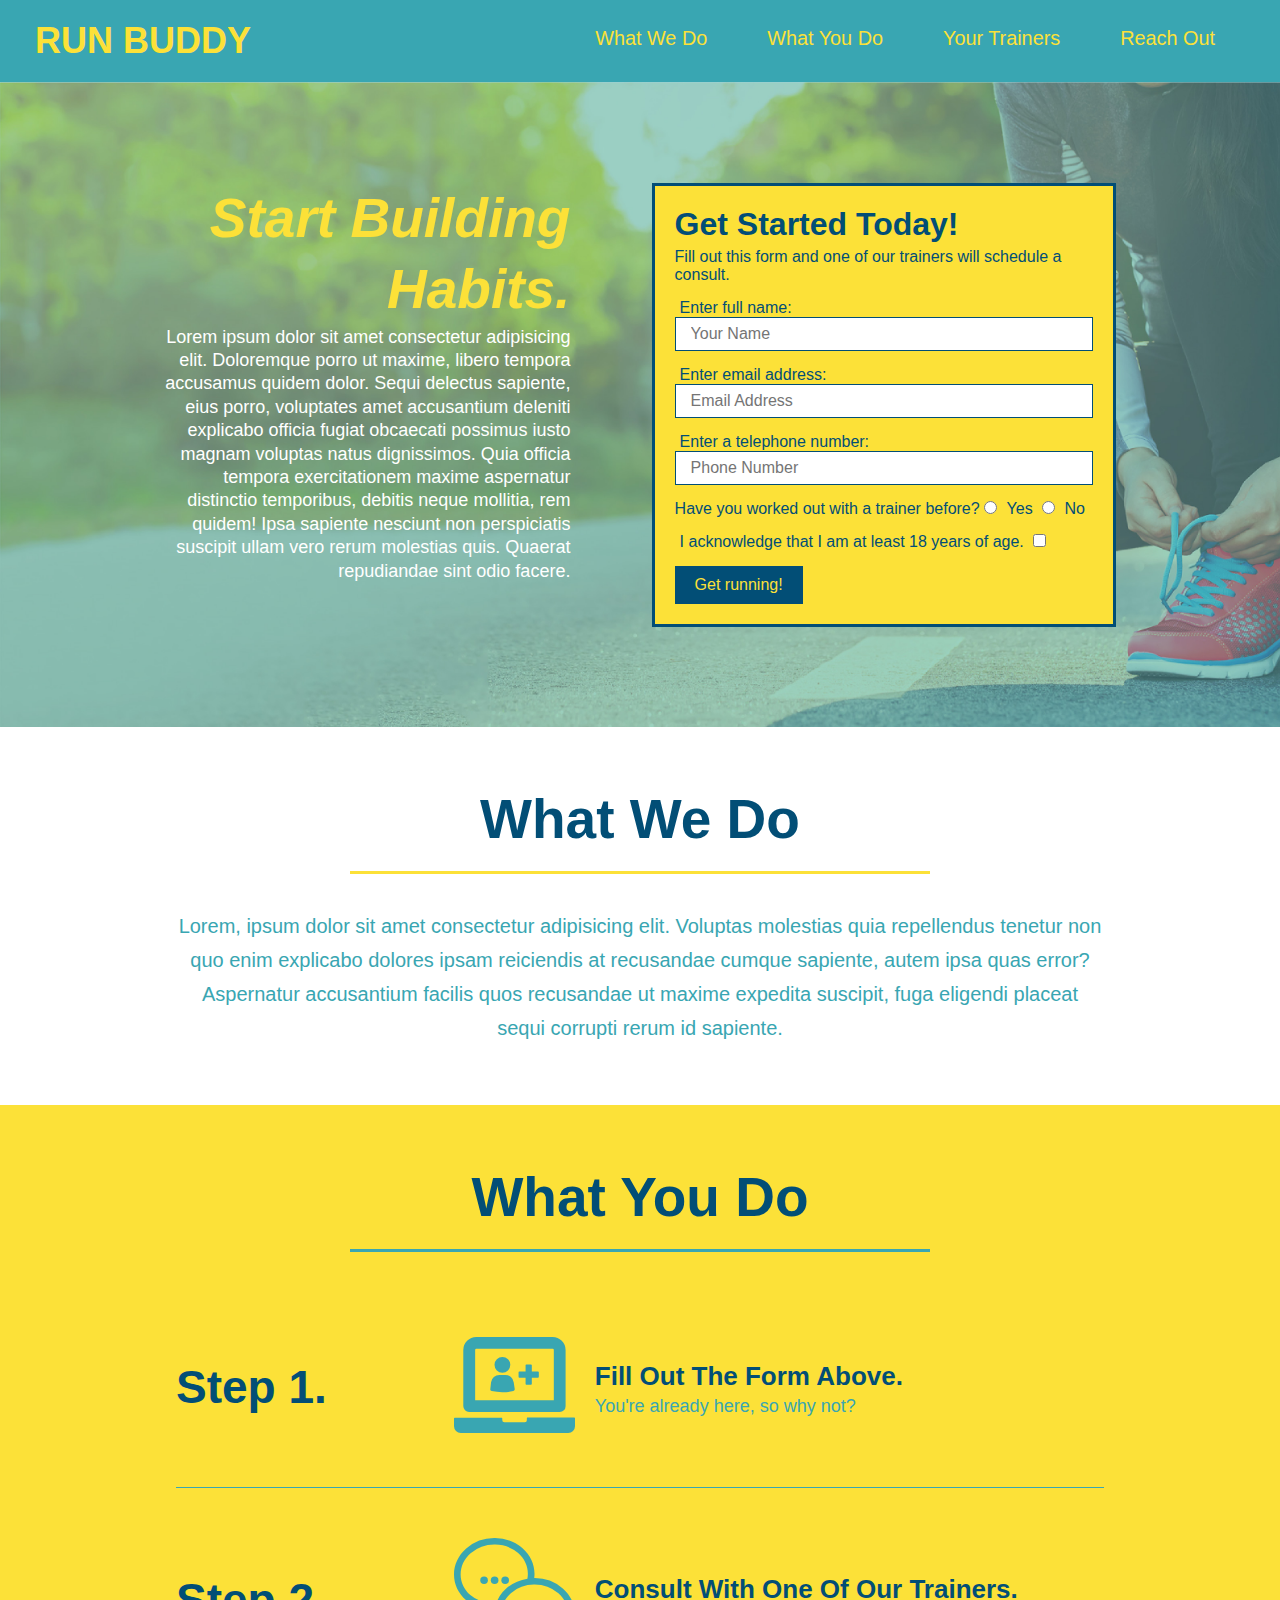
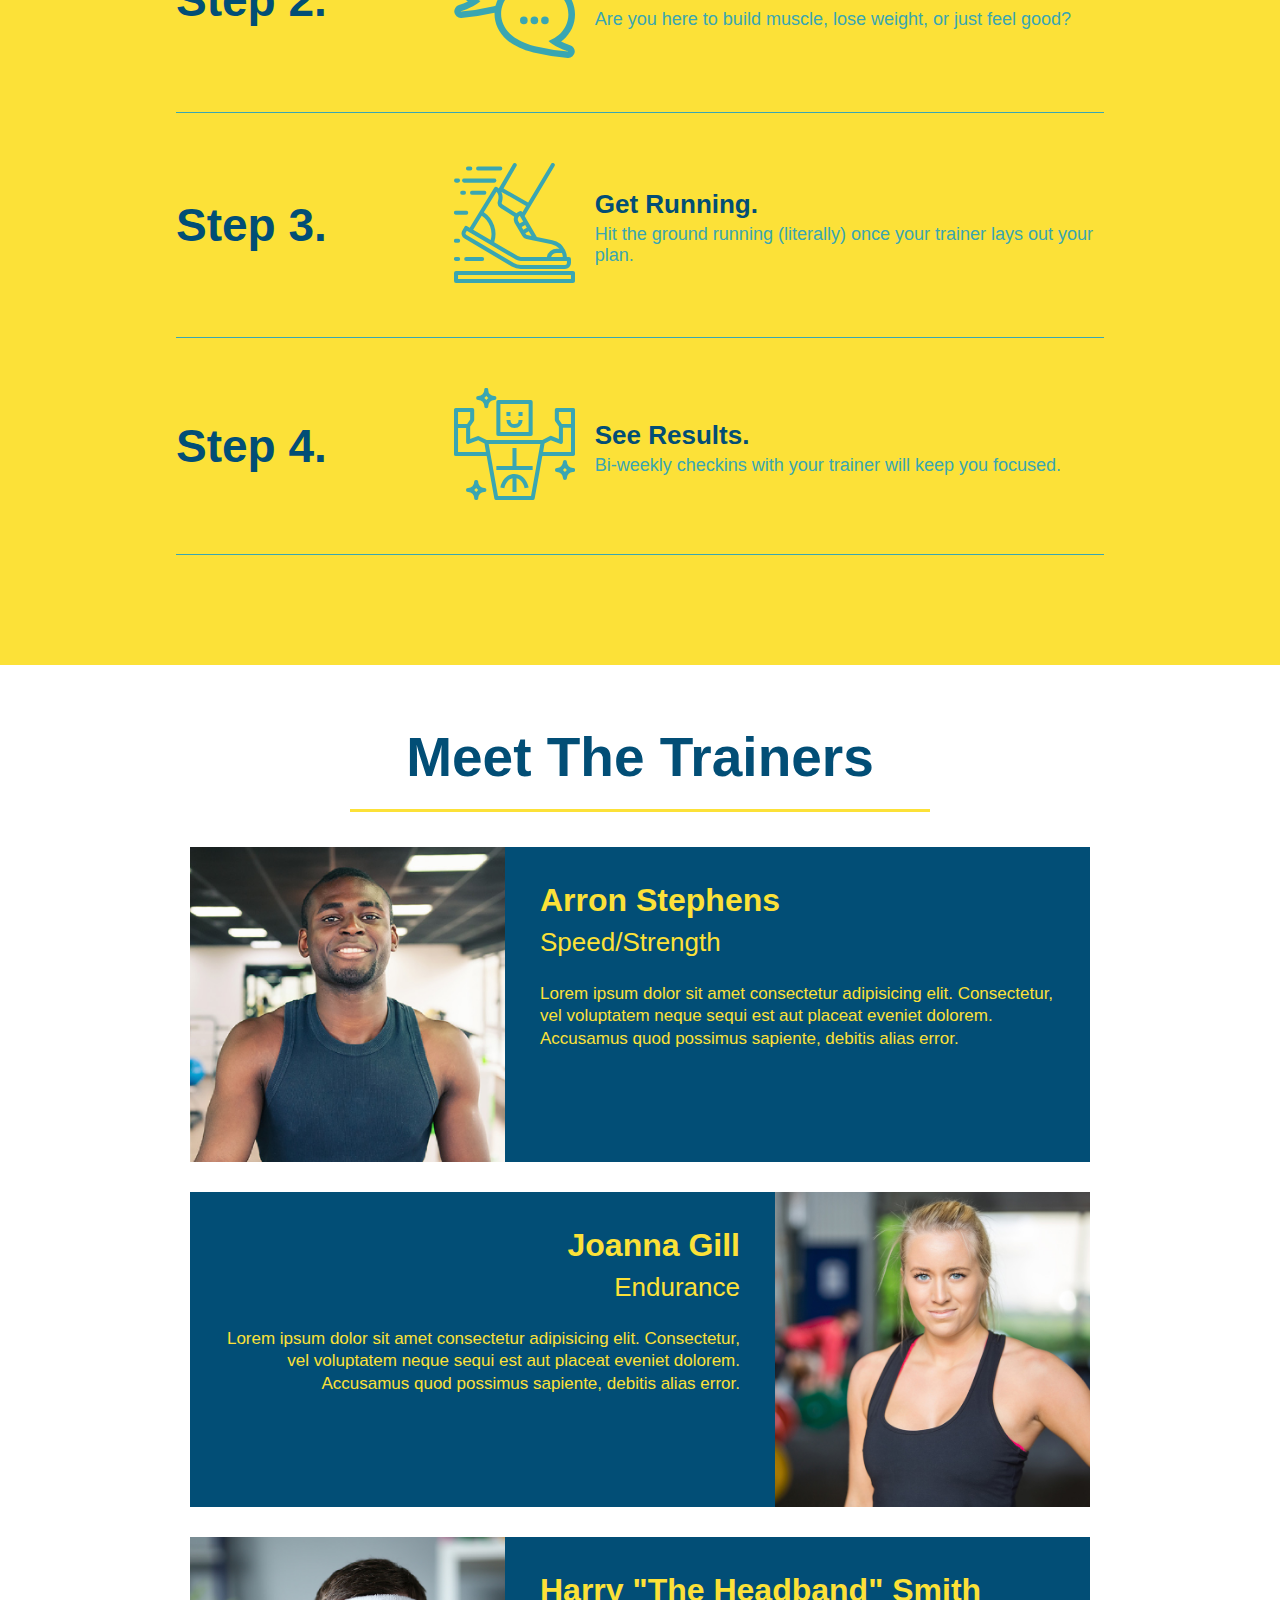
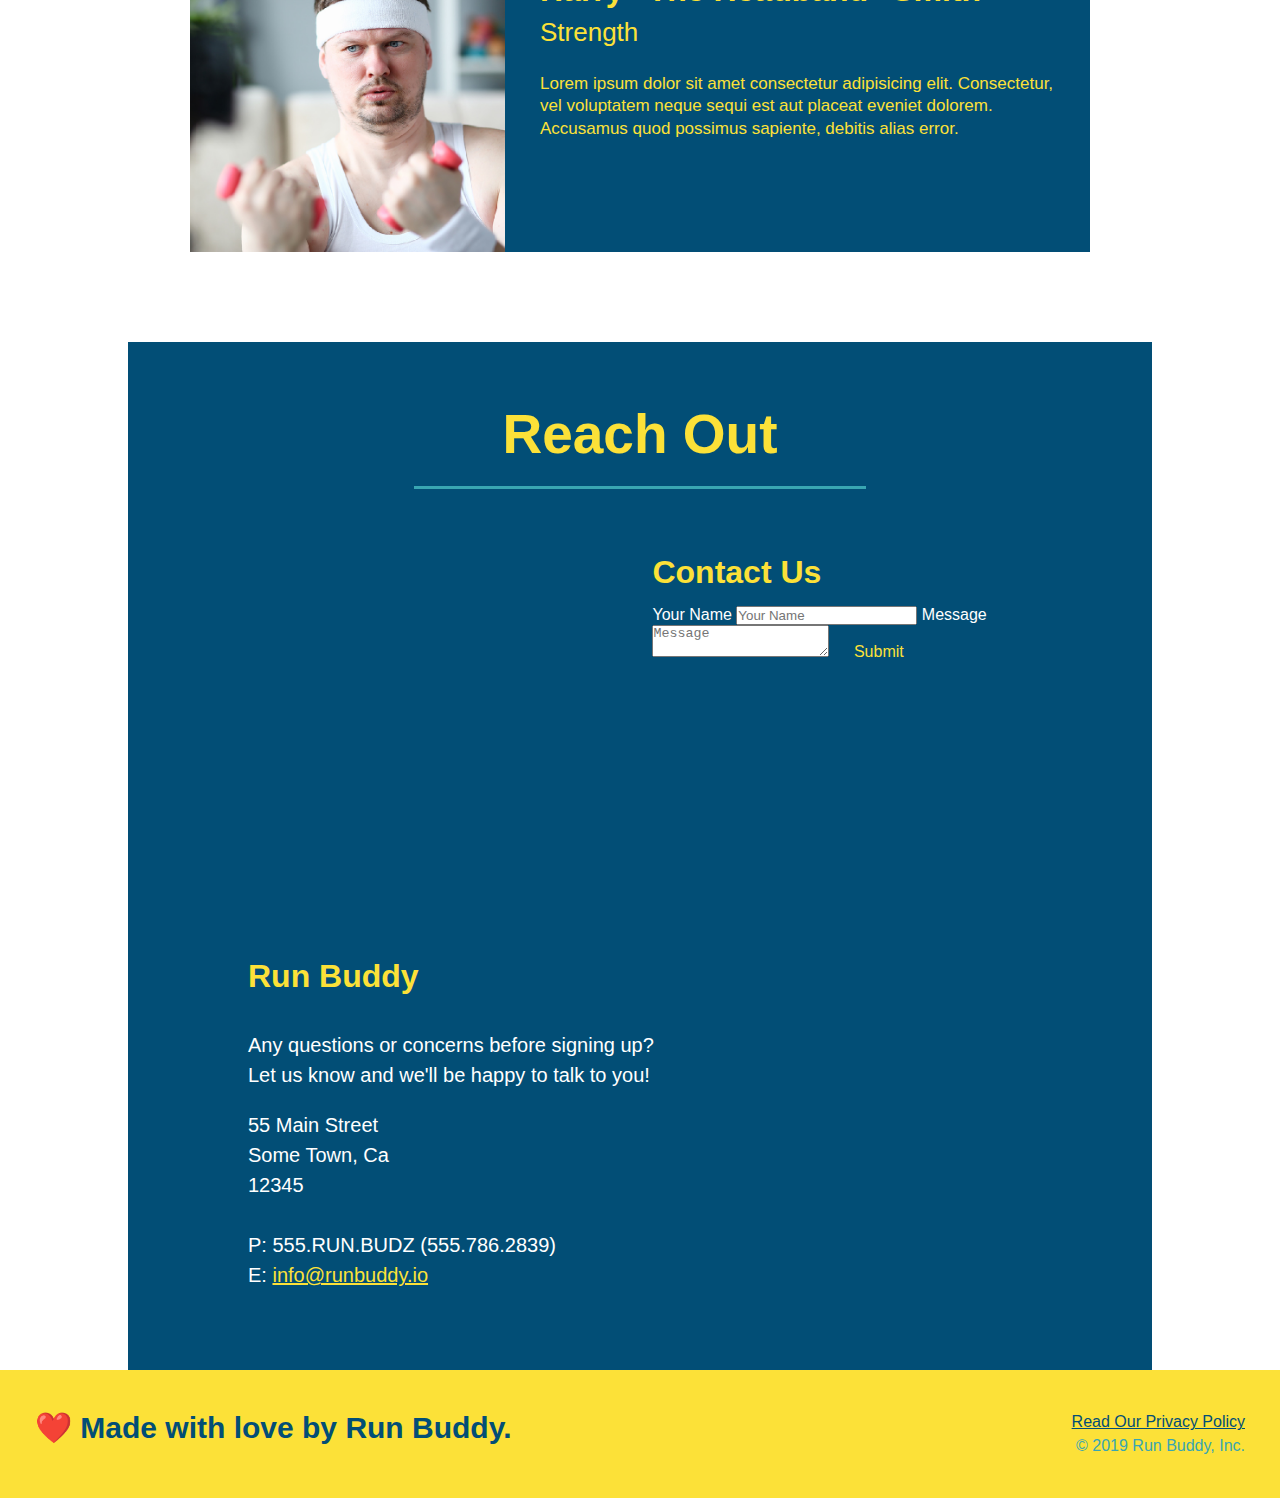
==== commit be9b330f: "add flexbox to steps" ====
--- a/index.html
+++ b/index.html
@@ -89,33 +89,61 @@
                     What You Do
                 </h2>
             </div>
-            <div>
-                <img src="./assets/images/step-1.svg" alt="" />
-                <h3>Step 1: <span>Fill Out The Form Above.</span></h3>
-                <p>
-                    You're already here, so why not?
-                </p>
-            </div>
-            <div>
-                <img src="./assets/images/step-2.svg" alt="" />
-                <h3>Step 2: <span>Consult With One Of Our Trainers.</span></h3>
-                <p>
-                    Are you here to build muscle, lose weight, or just feel good?
-                </p>
-            </div>
-            <div>
-                <img src="./assets/images/step-3.svg" alt="" /> 
-                <h3>Step 3: <span>Get Running.</span></h3>
-                <p>
-                    Hit the ground running (literally) once your trainer lays out your plan.
-                </p>
-            </div>
-            <div>
-                <img src="./assets/images/step-4.svg" alt="" />
-                <h3>Step 4: <span>See Results.</span></h3> 
-                <p>
-                    Bi-weekly checkins with your trainer will keep you focused.
-                </p>
+            <div class="step">
+                <h3>Step 1.</h3>
+                <div class="step-info">
+                    <div class="step-img">
+                        <img src="./assets/images/step-1.svg" alt="" />
+                    </div>
+                    <div class="step-text">
+                        <h4>Fill Out The Form Above.</h4>
+                        <p>
+                            You're already here, so why not?
+                        </p>
+                    </div>
+                </div>    
+            </div>
+            <div class="step">
+                <h3>Step 2.</h3>
+                <div class="step-info">
+                    <div class="step-img">
+                        <img src="./assets/images/step-2.svg" alt="" />
+                    </div>
+                    <div class="step-text">
+                        <h4>Consult With One Of Our Trainers.</h4>
+                        <p>
+                            Are you here to build muscle, lose weight, or just feel good?
+                        </p>
+                    </div>
+                </div>    
+            </div>
+            <div class="step">
+                <h3>Step 3.</h3>
+                <div class="step-info">
+                    <div class="step-img">
+                        <img src="./assets/images/step-3.svg" alt="" />
+                    </div>
+                    <div class="step-text">
+                        <h4>Get Running.</h4>
+                        <p>
+                            Hit the ground running (literally) once your trainer lays out your plan.
+                        </p>
+                    </div>
+                </div>    
+            </div>
+            <div class="step">
+                <h3>Step 4.</h3>
+                <div class="step-info">
+                    <div class="step-img">
+                        <img src="./assets/images/step-4.svg" alt="" />
+                    </div>
+                    <div class="step-text">
+                        <h4>See Results.</h4>
+                        <p>
+                            Bi-weekly checkins with your trainer will keep you focused.
+                        </p>
+                    </div>
+                </div>    
             </div>
         </section>
         <!-- "Meet the Trainers" -->
--- a/assets/css/style.css
+++ b/assets/css/style.css
@@ -144,28 +144,54 @@
     background: #fce138;
 }
 
-.steps div {
-    margin-bottom: 80px;
-}
-
-.steps img {
-    width: 15%;
-    margin: 10px 0;
-}
-
-.steps h3 {
+/* remove .steps div, img and span */
+
+.step {
+    margin: 50px auto;
+    padding-bottom: 50px;
+    width: 80%;
+    border-bottom: 1px solid #39a6b2;
+    display: flex;
+    flex-wrap: wrap;
+    align-items: center;
+    justify-content: space-between;
+}
+
+.step-info {
+    flex: 2 70%;
+    display: flex;
+    flex-wrap: wrap;
+    align-items: center;
+}
+
+.step h3 {
     color: #024e76;
     font-size: 46px;
-    margin-top: 10px;
-}
-
-.steps span {
-    font-size: 38px;
-}
-
-.steps p {
+    flex: 1 30%;
+}
+
+.step-text {
+    flex: 12;
+}
+
+.step-text h4 {
+    font-size: 26px;
+    line-height: 1.5;
+    color: #024e76;
+}
+
+.step-text p {
     color: #39a6b2;
-    font-size: 23px;
+    font-size: 18px;
+}
+
+.step-img {
+    flex: 1 12%;
+    margin-right: 20px;
+}
+
+.step-img img {
+    max-width: 100%;
 }
 
 /* removed .trainers class */
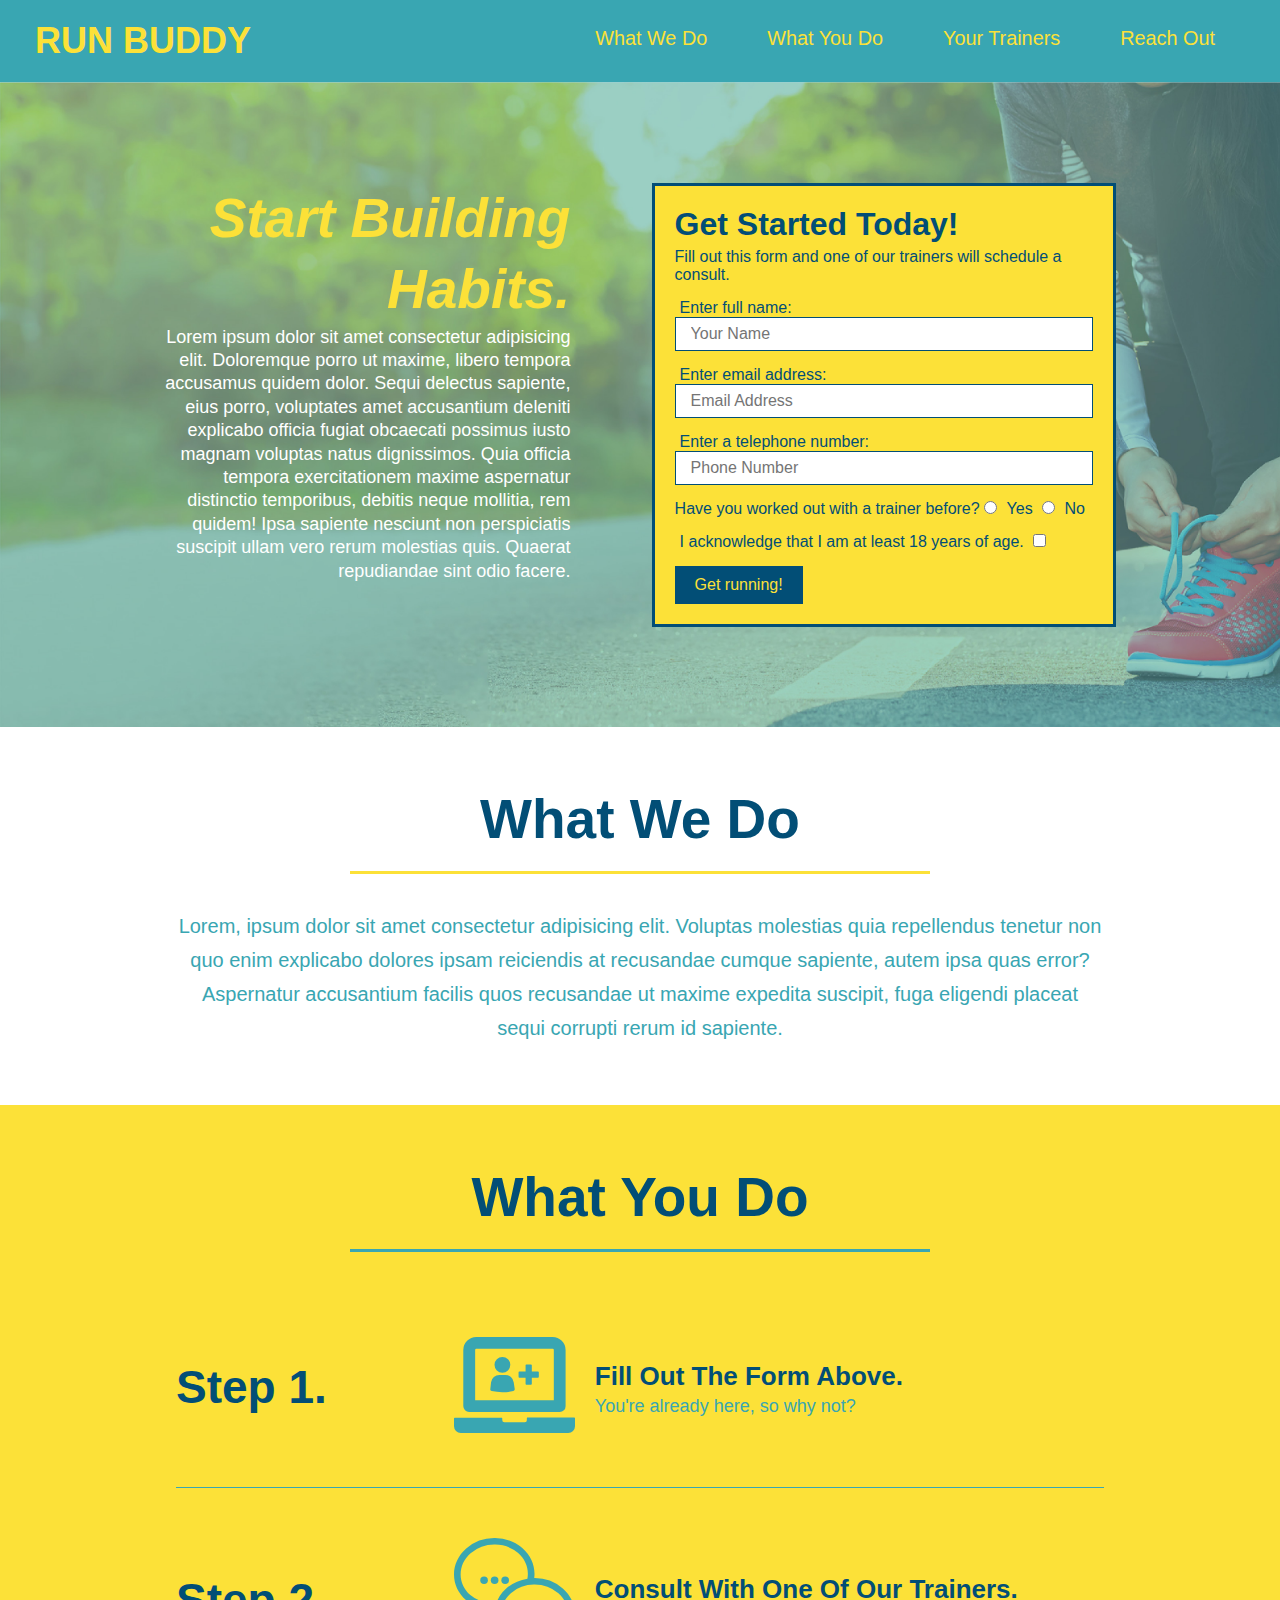
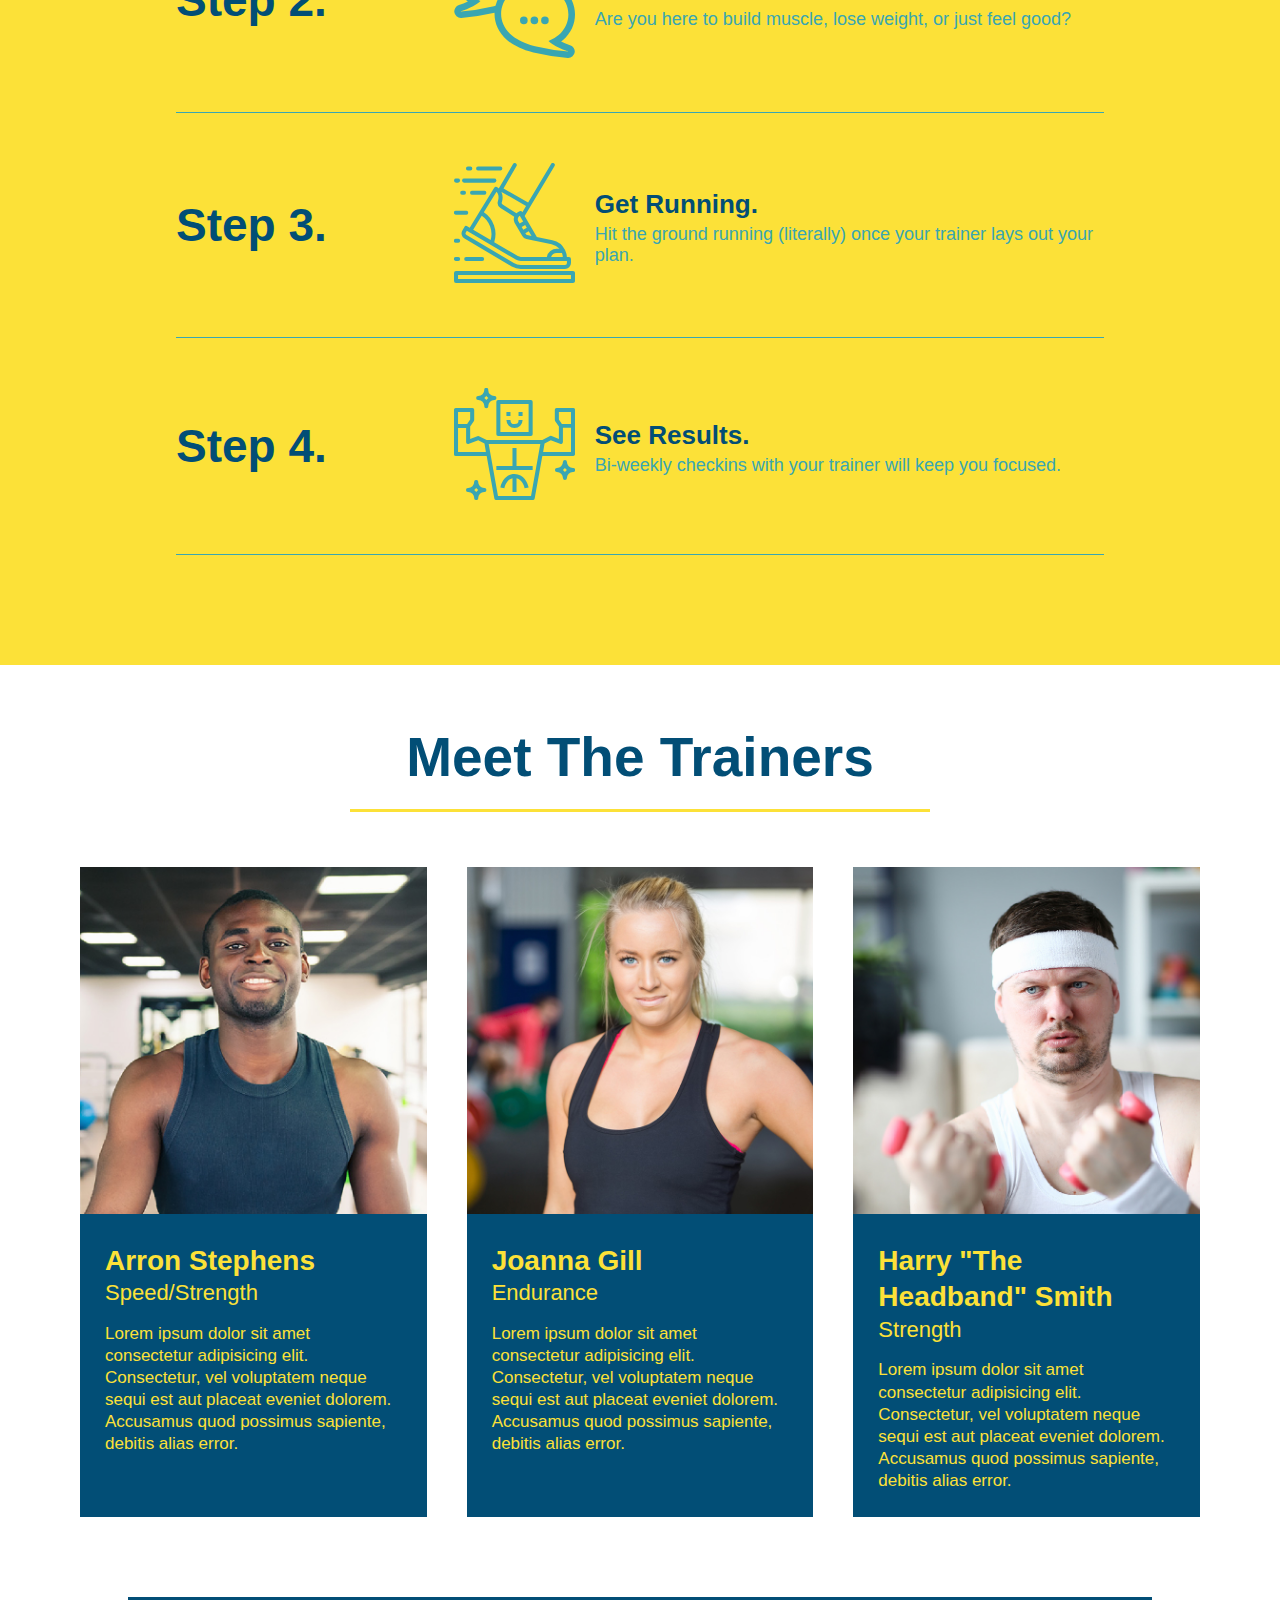
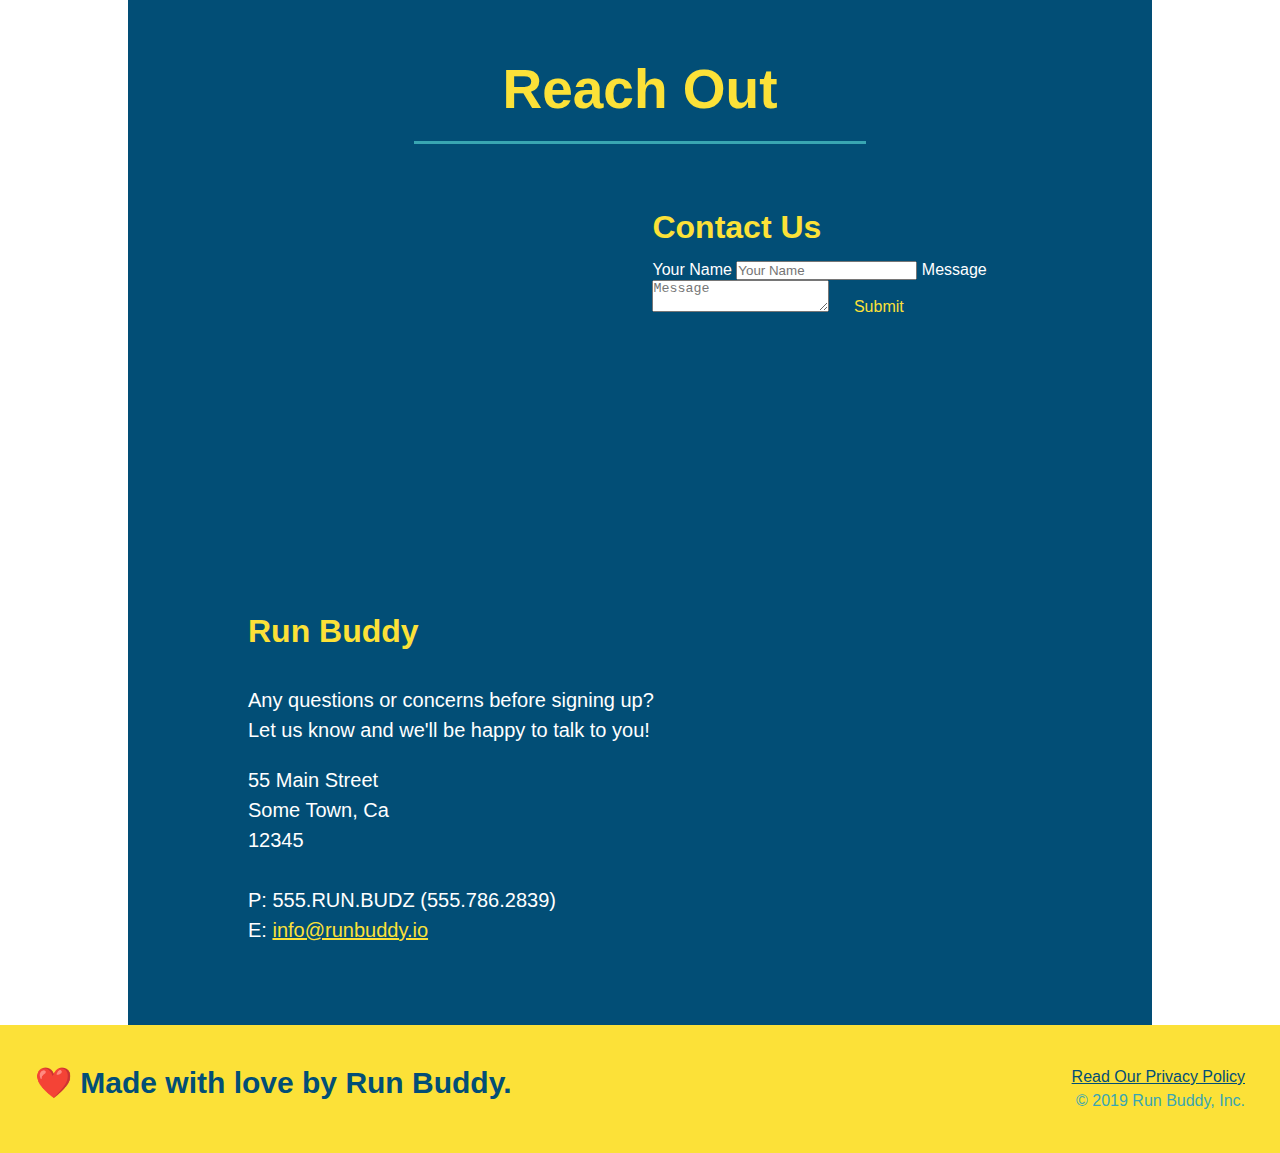
==== commit fa3a52bf: "add flexbox to trainers" ====
--- a/index.html
+++ b/index.html
@@ -147,42 +147,44 @@
             </div>
         </section>
         <!-- "Meet the Trainers" -->
-        <section id="your-trainers" class="trainers">
+        <section id="your-trainers">
             <div class="flex-row">
                 <h2 class="section-title primary-border">
                     Meet The Trainers
                 </h2>
             </div>
-            <article class="trainer">
-                <img src="./assets/images/trainer-1.jpg" alt="Arron Stephens in his workout clothes, ready to pump iron"/>
-                <div class="trainer-bio text-left">
-                    <h3>Arron Stephens</h3>
-                    <h4>Speed/Strength</h4>
-                    <p>
-                        Lorem ipsum dolor sit amet consectetur adipisicing elit. Consectetur, vel voluptatem neque sequi est aut placeat eveniet dolorem. Accusamus quod possimus sapiente, debitis alias error.
-                    </p>
-                </div>
-            </article>
-            <article class="trainer">
-                <div class="trainer-bio text-right">
-                    <h3>Joanna Gill</h3>
-                    <h4>Endurance</h4>
-                    <p>
-                        Lorem ipsum dolor sit amet consectetur adipisicing elit. Consectetur, vel voluptatem neque sequi est aut placeat eveniet dolorem. Accusamus quod possimus sapiente, debitis alias error.
-                    </p>
-                </div>
-                <img src="./assets/images/trainer-2.jpg" alt="Joanna Gill cooling off after a workout"/>
-            </article>
-            <article class="trainer">
-                <img src="./assets/images/trainer-3.jpg" alt="Harry Smith wearing a headband and lifting comically small pink weights"/>
-                <div class="trainer-bio text-left">
-                    <h3>Harry "The Headband" Smith</h3>
-                    <h4>Strength</h4>
-                    <p>
-                        Lorem ipsum dolor sit amet consectetur adipisicing elit. Consectetur, vel voluptatem neque sequi est aut placeat eveniet dolorem. Accusamus quod possimus sapiente, debitis alias error.
-                    </p>
-                </div>
-            </article>
+            <div class="trainers">
+                <article class="trainer">
+                    <img src="./assets/images/trainer-1.jpg" alt="Arron Stephens in his workout clothes, ready to pump iron"/>
+                    <div class="trainer-bio">
+                        <h3 class="trainer-name">Arron Stephens</h3>
+                        <h4 class="trainer-role">Speed/Strength</h4>
+                        <p>
+                            Lorem ipsum dolor sit amet consectetur adipisicing elit. Consectetur, vel voluptatem neque sequi est aut placeat eveniet dolorem. Accusamus quod possimus sapiente, debitis alias error.
+                        </p>
+                    </div>
+                </article>
+                <article class="trainer">
+                    <img src="./assets/images/trainer-2.jpg" alt="Joanna Gill cooling off after a workout"/>
+                    <div class="trainer-bio">
+                        <h3 class="trainer-name">Joanna Gill</h3>
+                        <h4 class="trainer-role">Endurance</h4>
+                        <p>
+                            Lorem ipsum dolor sit amet consectetur adipisicing elit. Consectetur, vel voluptatem neque sequi est aut placeat eveniet dolorem. Accusamus quod possimus sapiente, debitis alias error.
+                        </p>
+                    </div>
+                </article>
+                <article class="trainer">
+                    <img src="./assets/images/trainer-3.jpg" alt="Harry Smith wearing a headband and lifting comically small pink weights"/>
+                    <div class="trainer-bio">
+                        <h3 class="trainer-name">Harry "The Headband" Smith</h3>
+                        <h4 class="trainer-role">Strength</h4>
+                        <p>
+                            Lorem ipsum dolor sit amet consectetur adipisicing elit. Consectetur, vel voluptatem neque sequi est aut placeat eveniet dolorem. Accusamus quod possimus sapiente, debitis alias error.
+                        </p>
+                    </div>
+                </article>
+            </div>
         </section>
         <!-- "reach out" -->
         <section id="reach-out" class="contact">
--- a/assets/css/style.css
+++ b/assets/css/style.css
@@ -194,41 +194,42 @@
     max-width: 100%;
 }
 
-/* removed .trainers class */
+.trainers {
+    width: 100%;
+    margin: 0 auto;
+    display: flex;
+    flex-wrap: wrap;
+    justify-content: space-around;
+}
 
 .trainer {
-    width: 900px;
-    margin: 0 auto 30px auto;
+    margin: 20px;
     background: #024e76;
     color: #fce138;
-    overflow: auto;
+    flex: 1;
 }
 
 .trainer img {
-    width: 35%;
-    float: left;
+    width: 100%;
 }
 
 .trainer-bio {
-    padding: 35px;
-    float: left;
-    width: 65%;
+    padding: 25px;
+    line-height: 1.3;
 }
 
 .trainer-bio h3 {
-    font-size: 32px;
-    margin-bottom: 8px;
+    font-size: 28px;
 }
 
 .trainer-bio h4 {
     font-weight: lighter;
-    font-size: 26px;
-    margin-bottom: 25px;
+    font-size: 22px;
+    margin-bottom: 15px;
 }
 
 .trainer-bio p {
     font-size: 17px;
-    line-height: 1.3;
 }
 
 /* Contact information in Reach Me section */
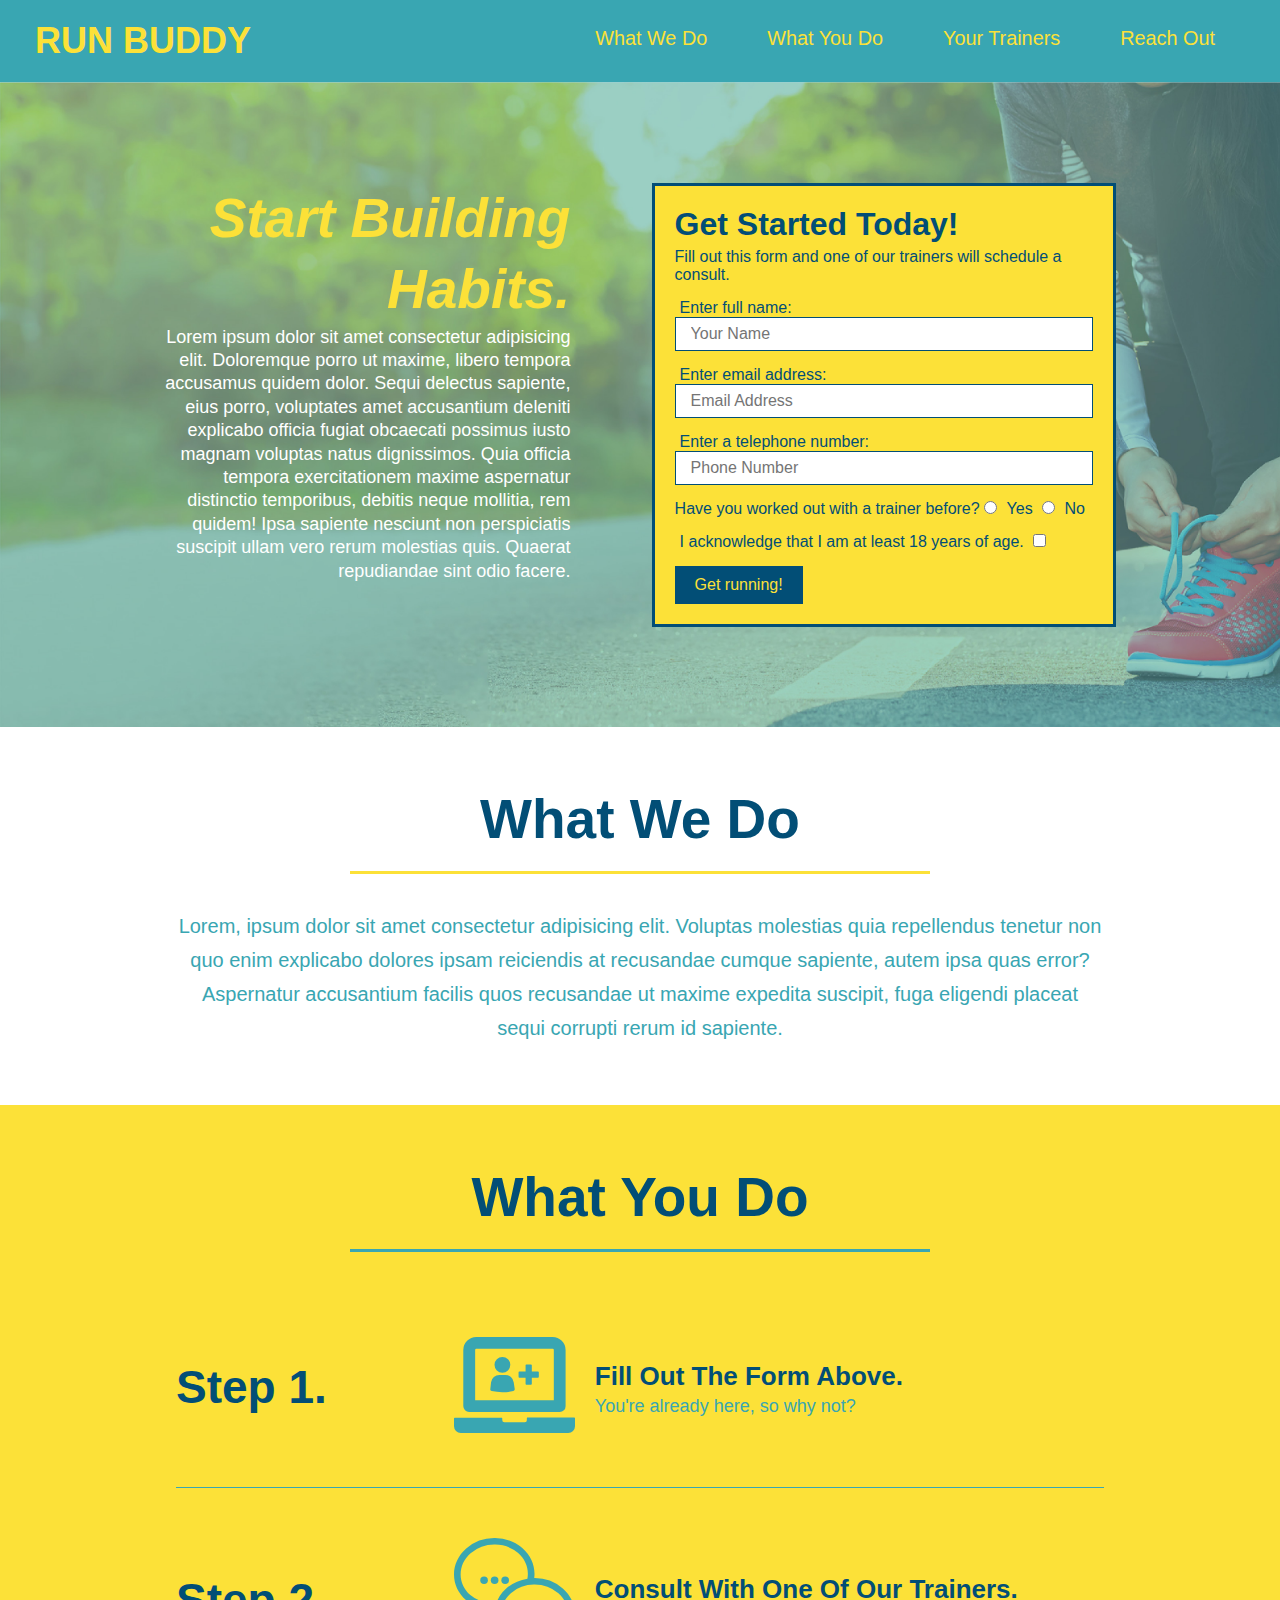
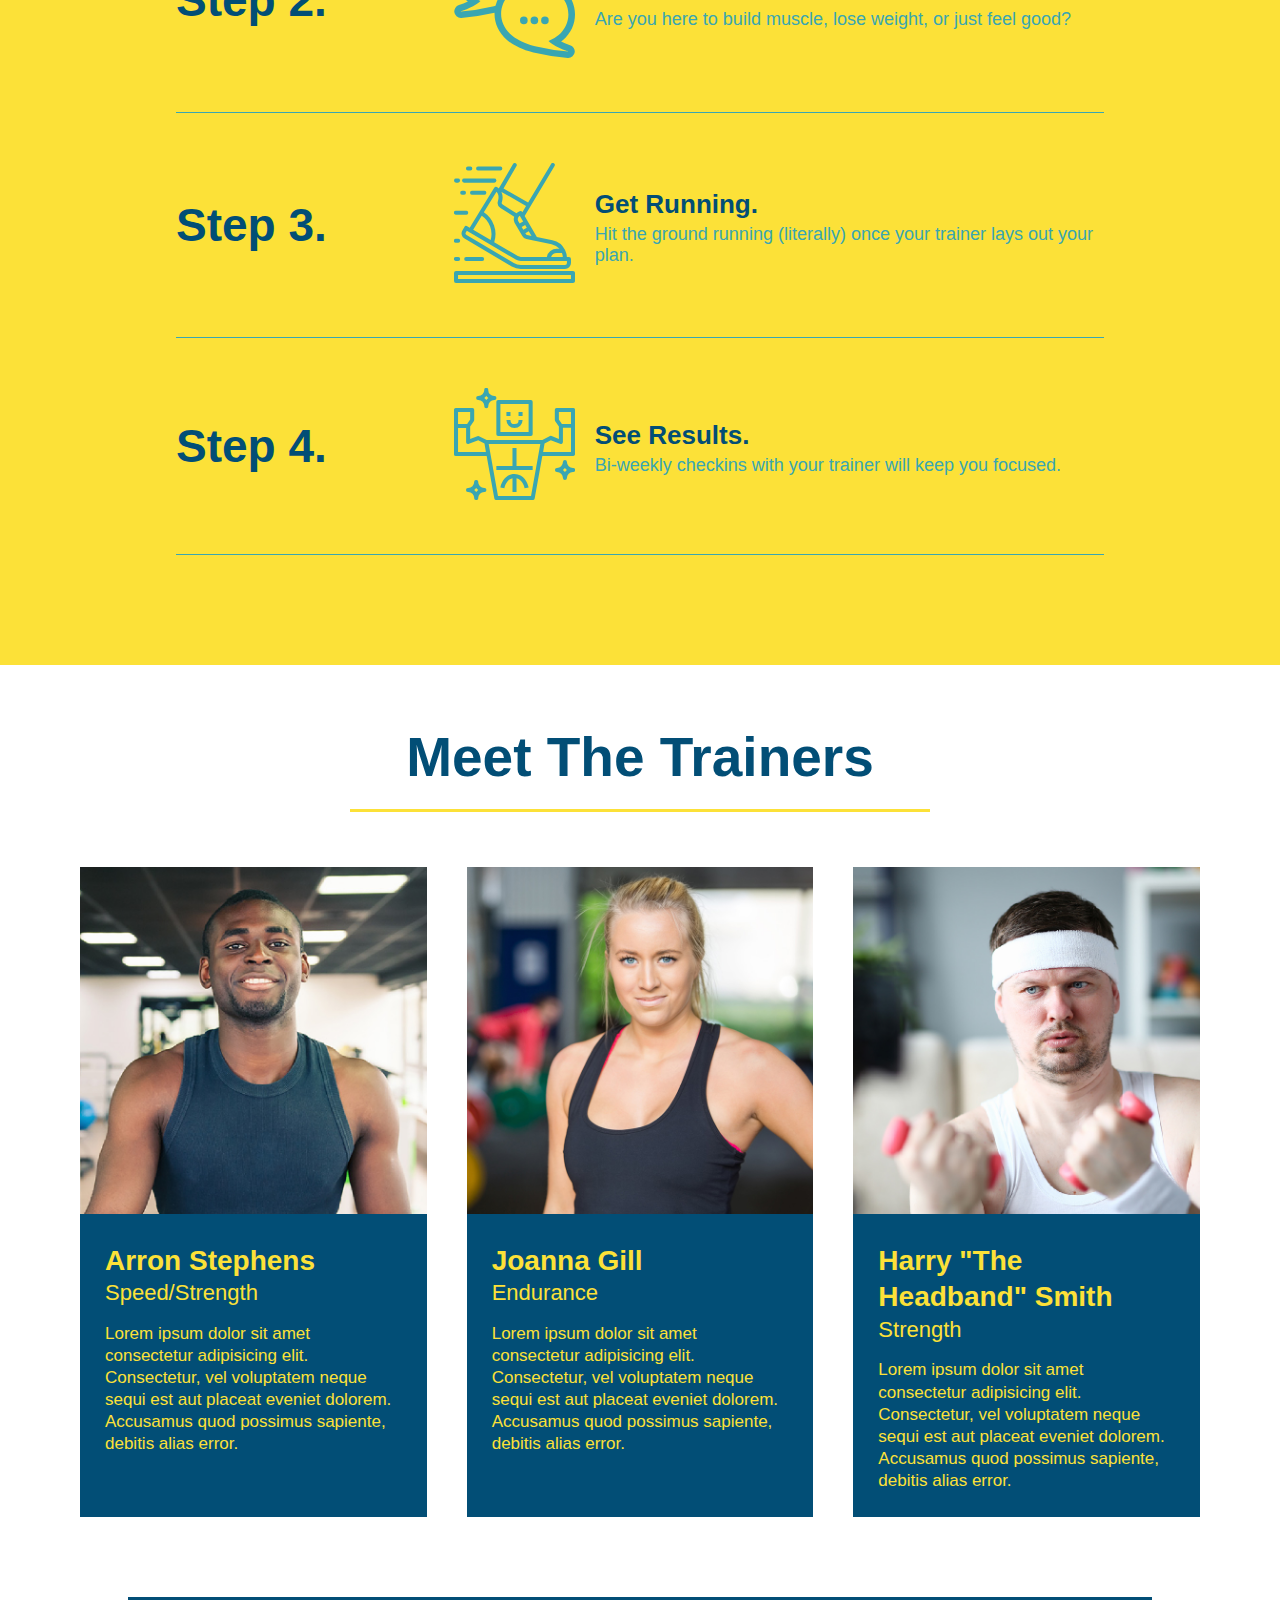
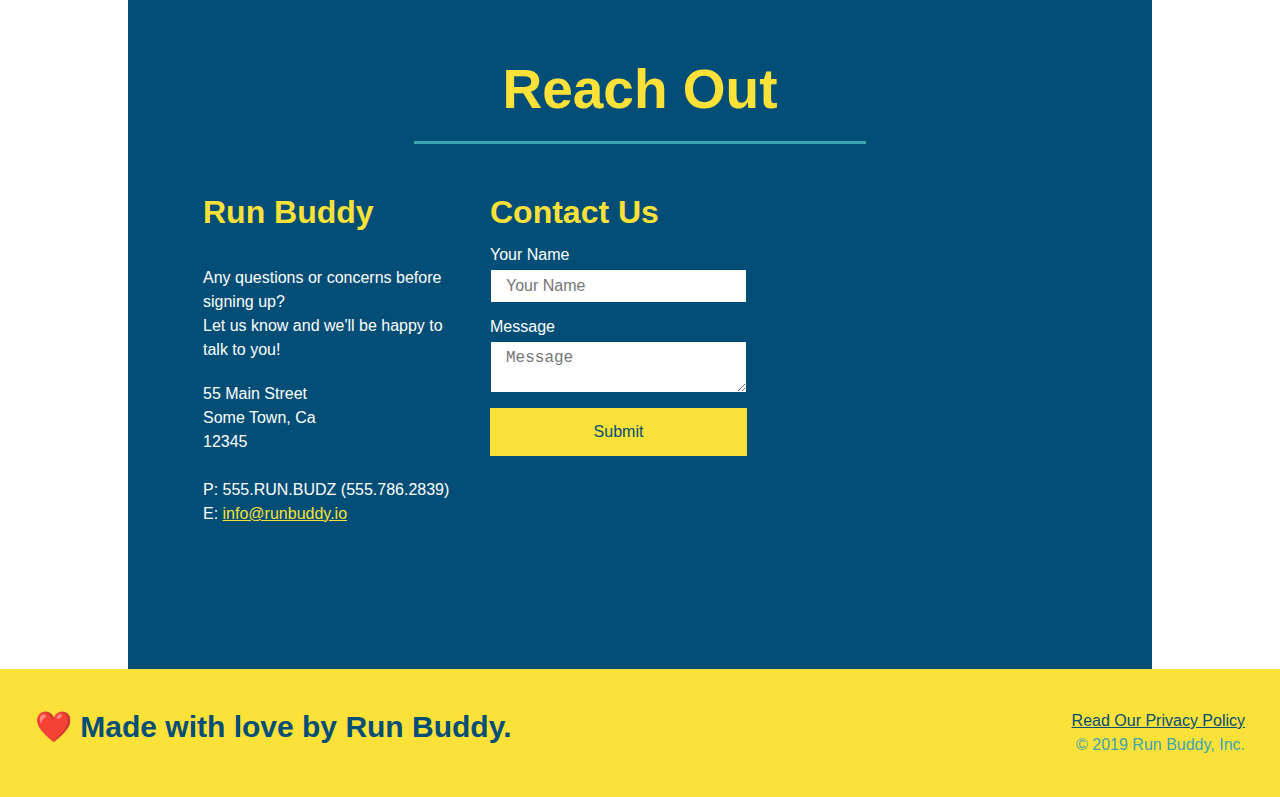
==== commit 9ea15dcc: "flexboxes completed" ====
--- a/index.html
+++ b/index.html
@@ -194,25 +194,6 @@
                 </h2>
             </div>
             <div class="contact-info">
-                <iframe 
-                    src="https://www.google.com/maps/embed?pb=!1m18!1m12!1m3!1d3146.010771190788!2d-120.4250444838096!3d37.953534479727274!2m3!1f0!2f0!3f0!3m2!1i1024!2i768!4f13.1!3m3!1m2!1s0x8090c46e315aaf1b%3A0xb32d2fcd2023b726!2sMain%20St%2C%20Jamestown%2C%20CA%2095327%2C%20USA!5e0!3m2!1sen!2sca!4v1652727373851!5m2!1sen!2sca"  
-                    style="border:0;" 
-                    allowfullscreen="" 
-                    loading="lazy" 
-                    referrerpolicy="no-referrer-when-downgrade">
-                </iframe>
-                <div class="contact-form">
-                    <h3>Contact Us</h3>
-                    <form>
-                       <label for="contact-name">Your Name</label>
-                       <input type="text" id="contact-name" placeholder="Your Name" />
-                  
-                       <label for="contact-message">Message</label>
-                       <textarea id="contact-message" placeholder="Message"></textarea>
-                  
-                       <button type="submit">Submit</button>
-                    </form>
-                </div>
                 <div>
                     <h3>Run Buddy</h3>
                     <p>
@@ -228,6 +209,25 @@
                         E: <a href="mailto:info@runbuddy.io">info@runbuddy.io</a>
                     </address>
                 </div>
+                <div class="contact-form">
+                    <h3>Contact Us</h3>
+                    <form>
+                       <label for="contact-name">Your Name</label>
+                       <input type="text" id="contact-name" placeholder="Your Name" />
+                  
+                       <label for="contact-message">Message</label>
+                       <textarea id="contact-message" placeholder="Message"></textarea>
+                  
+                       <button type="submit">Submit</button>
+                    </form>
+                </div>
+                <iframe 
+                    src="https://www.google.com/maps/embed?pb=!1m18!1m12!1m3!1d3146.010771190788!2d-120.4250444838096!3d37.953534479727274!2m3!1f0!2f0!3f0!3m2!1i1024!2i768!4f13.1!3m3!1m2!1s0x8090c46e315aaf1b%3A0xb32d2fcd2023b726!2sMain%20St%2C%20Jamestown%2C%20CA%2095327%2C%20USA!5e0!3m2!1sen!2sca!4v1652727373851!5m2!1sen!2sca"  
+                    style="border:0;" 
+                    allowfullscreen="" 
+                    loading="lazy" 
+                    referrerpolicy="no-referrer-when-downgrade">
+                </iframe>
             </div>
         </section>
         <!-- footer -->
--- a/assets/css/style.css
+++ b/assets/css/style.css
@@ -243,12 +243,18 @@
     color: #fce138;
 }
 
+.contact-info {
+    display: flex;
+    justify-content: space-around;
+    flex-wrap: wrap;
+}
+
+.contact-info > * {
+    flex: 1;
+    margin: 15px;
+}
+
 .contact-info div{
-    text-align: left;
-    width: 410px;
-    display: inline-block;
-    vertical-align: top;
-    margin: 30px 0 0 60px;
     color: white;
 }
 
@@ -260,7 +266,7 @@
 
 .contact-info p, .contact-info address {
     font-style: normal;
-    font-size: 20px;
+    font-size: 16px;
     line-height: 1.5;
     margin: 20px 0;
 }
@@ -269,9 +275,29 @@
     color: #fce138;
 }
 
+.contact-form input, .contact-form textarea {
+    border: 1px solid #024e76;
+    display: block;
+    padding: 7px 15px;
+    font-size: 16px;
+    color: #024e76;
+    width: 100%;
+    margin-bottom: 15px;
+    margin-top: 5px;
+}
+
+.contact-form button {
+    width: 100%;
+    border: none;
+    background: #fce138;
+    color: #024e76;
+    text-align: center;
+    padding: 15px 0;
+    font-size: 16px;
+}
+
 .contact-info iframe {
     height: 400px;
-    width: 400px;
 }
 
 footer {
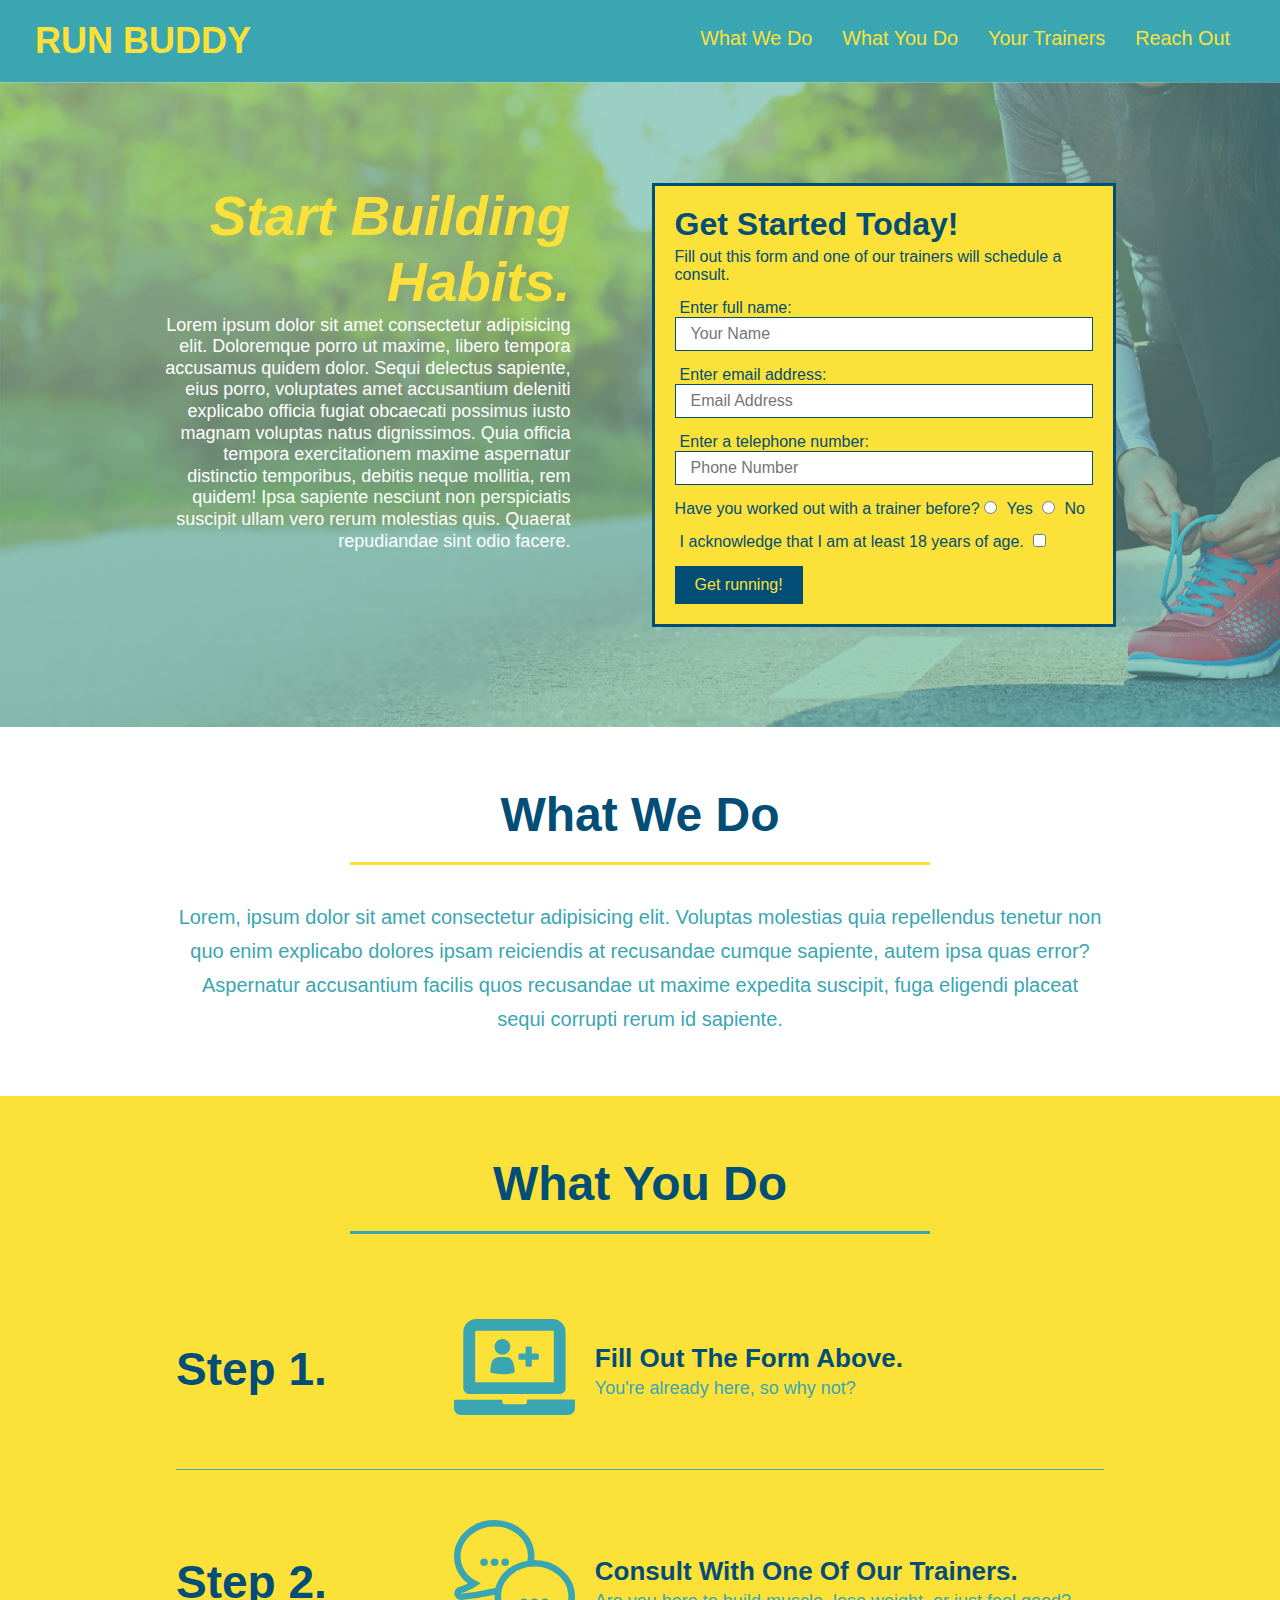
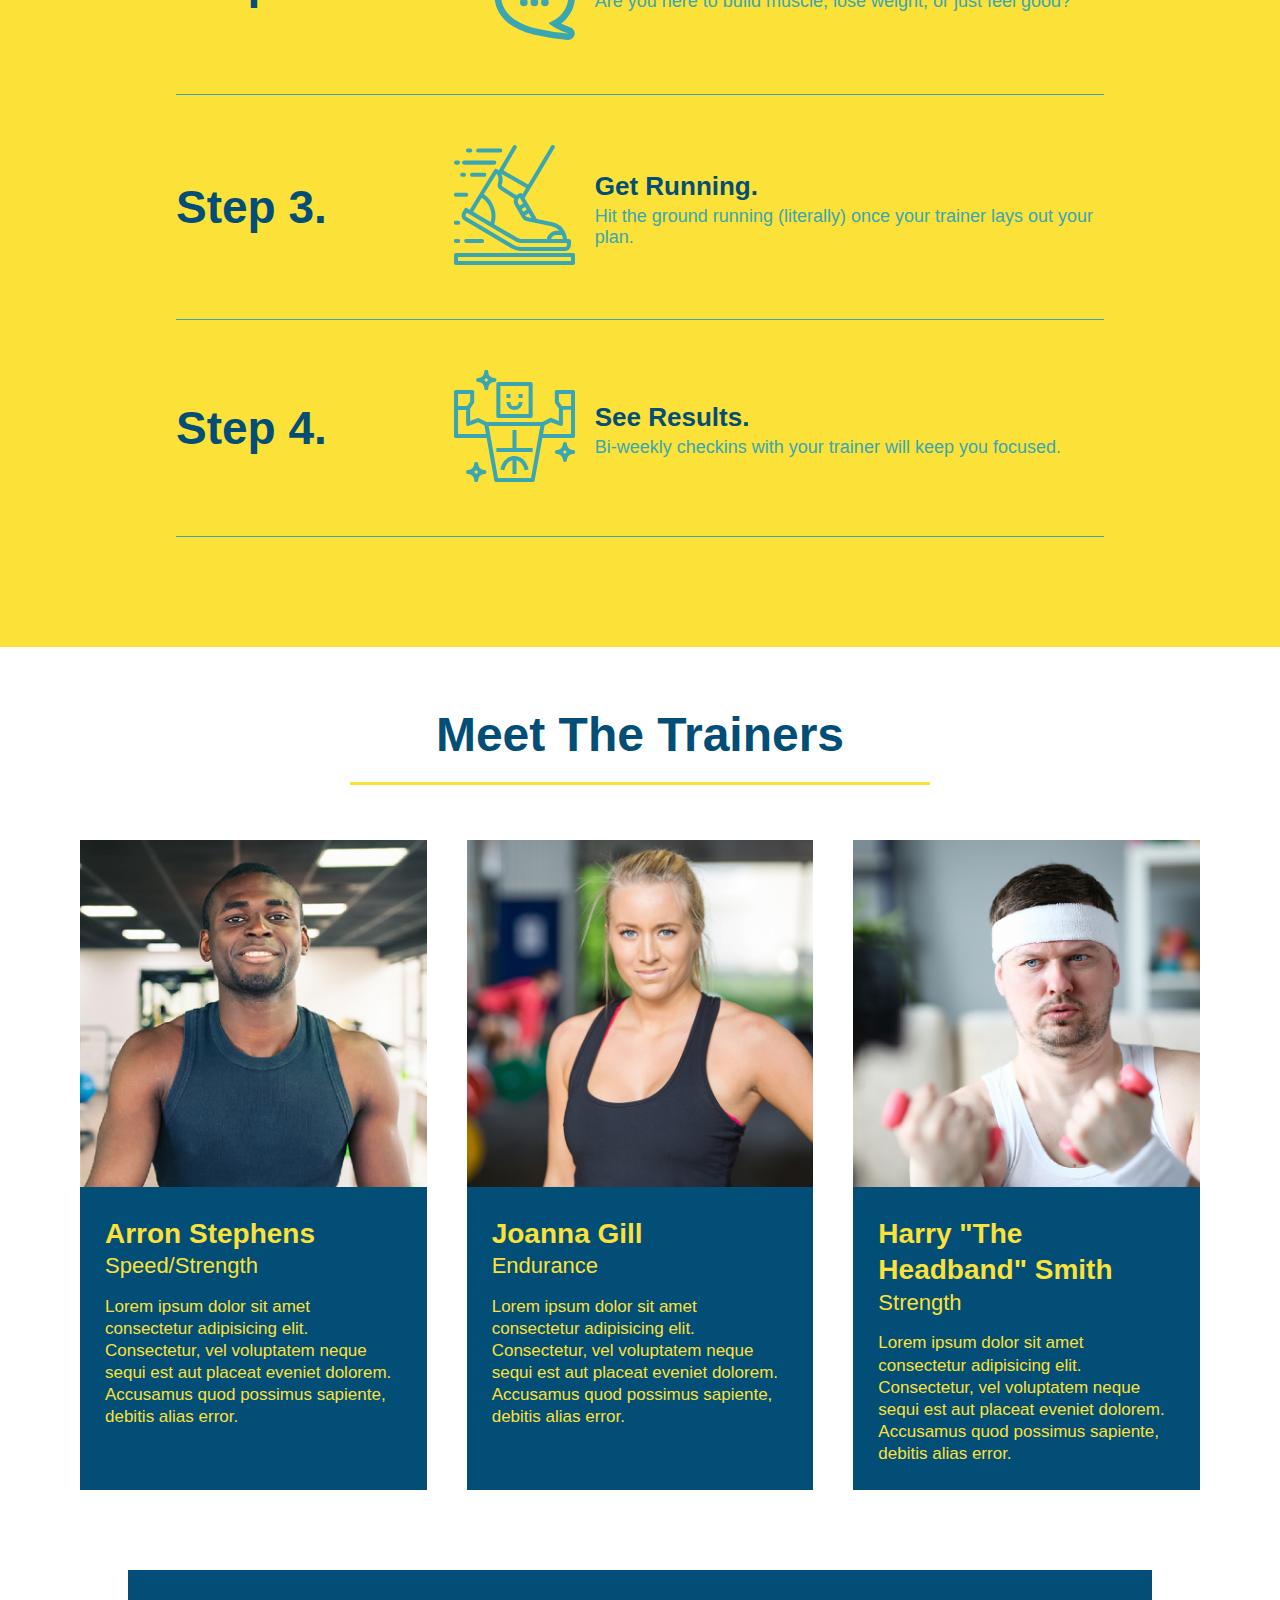
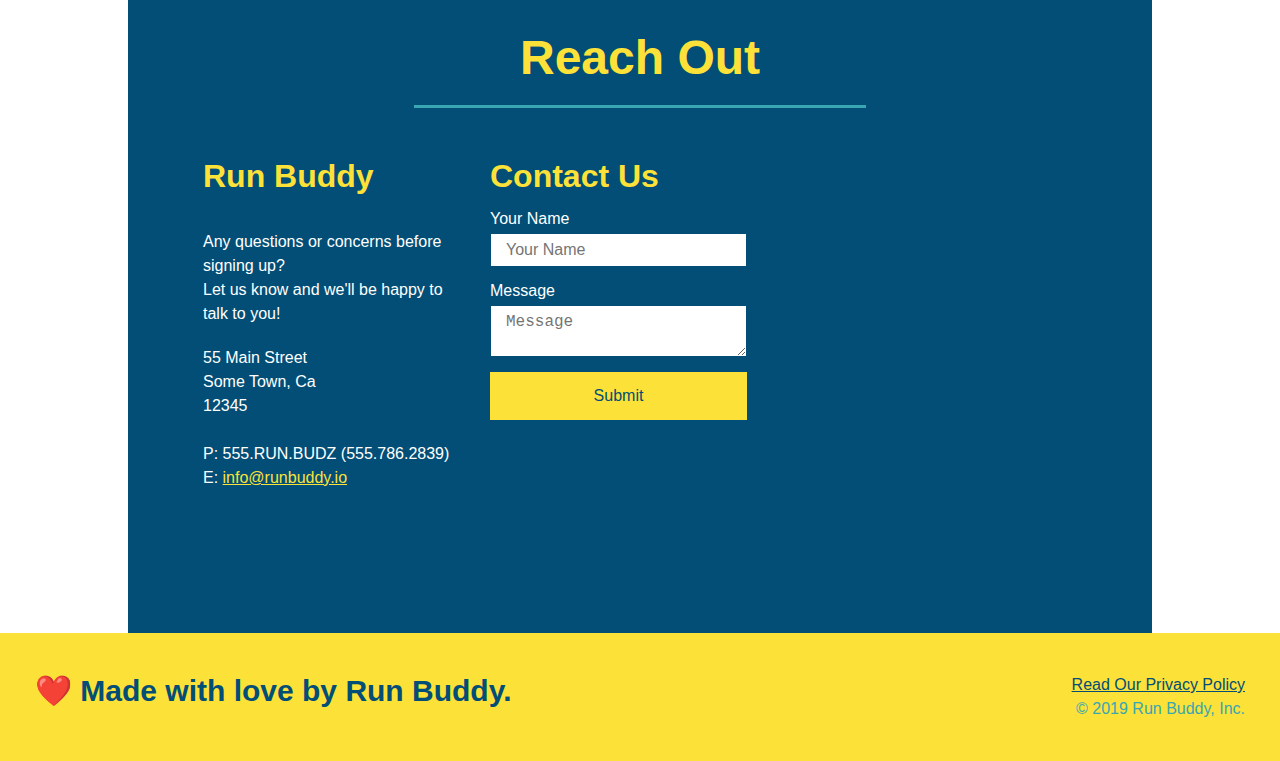
==== commit bf8d0923: "add media queries" ====
--- a/index.html
+++ b/index.html
@@ -3,6 +3,7 @@
 <html lang="en">
     <head>
         <meta charset ="UTF-8" />
+        <meta name="viewport" content="width=device-width, intial-scale=1.0" />
         <link rel="stylesheet" href="./assets/css/style.css">
         <title>Run Buddy</title>
     </head>
--- a/assets/css/style.css
+++ b/assets/css/style.css
@@ -44,7 +44,7 @@
 }
 
 header nav ul li a {
-    margin: 0 30px;
+    padding: 10px 15px;
     font-weight: lighter;
     font-size: 1.55vw;
 }
@@ -56,6 +56,7 @@
     display: flex;
     justify-content: center;
     flex-wrap: wrap;
+    align-items: flex-start;
 }
 
 .hero-cta {
@@ -64,7 +65,7 @@
     margin: 3.5%;
     color: #fff;
     font-size: 18px;
-    line-height: 1.3;
+    line-height: 1.2;
 }
 
 .hero-cta h2 {
@@ -114,7 +115,7 @@
 }
 
 .section-title {
-    font-size: 55px;
+    font-size: 48px;
     color: #024e76;
     border-bottom: 3px solid;
     padding-bottom: 20px;
@@ -340,3 +341,19 @@
 .flex-row {
     display: flex;
 }
+
+/* MEDIA QUERY FOR SMALLER SCREEN SIZES */
+
+@media  and (max-width: 980px) {
+/* Screens smaller than 980px */
+ 
+
+@media  and (max-width: 768px) {
+/* Screens smaller than 768px (tablets) */
+ 
+}
+
+@media  and (max-width: 575px) {
+/* Screens smaller than 575px (phones) */
+  
+}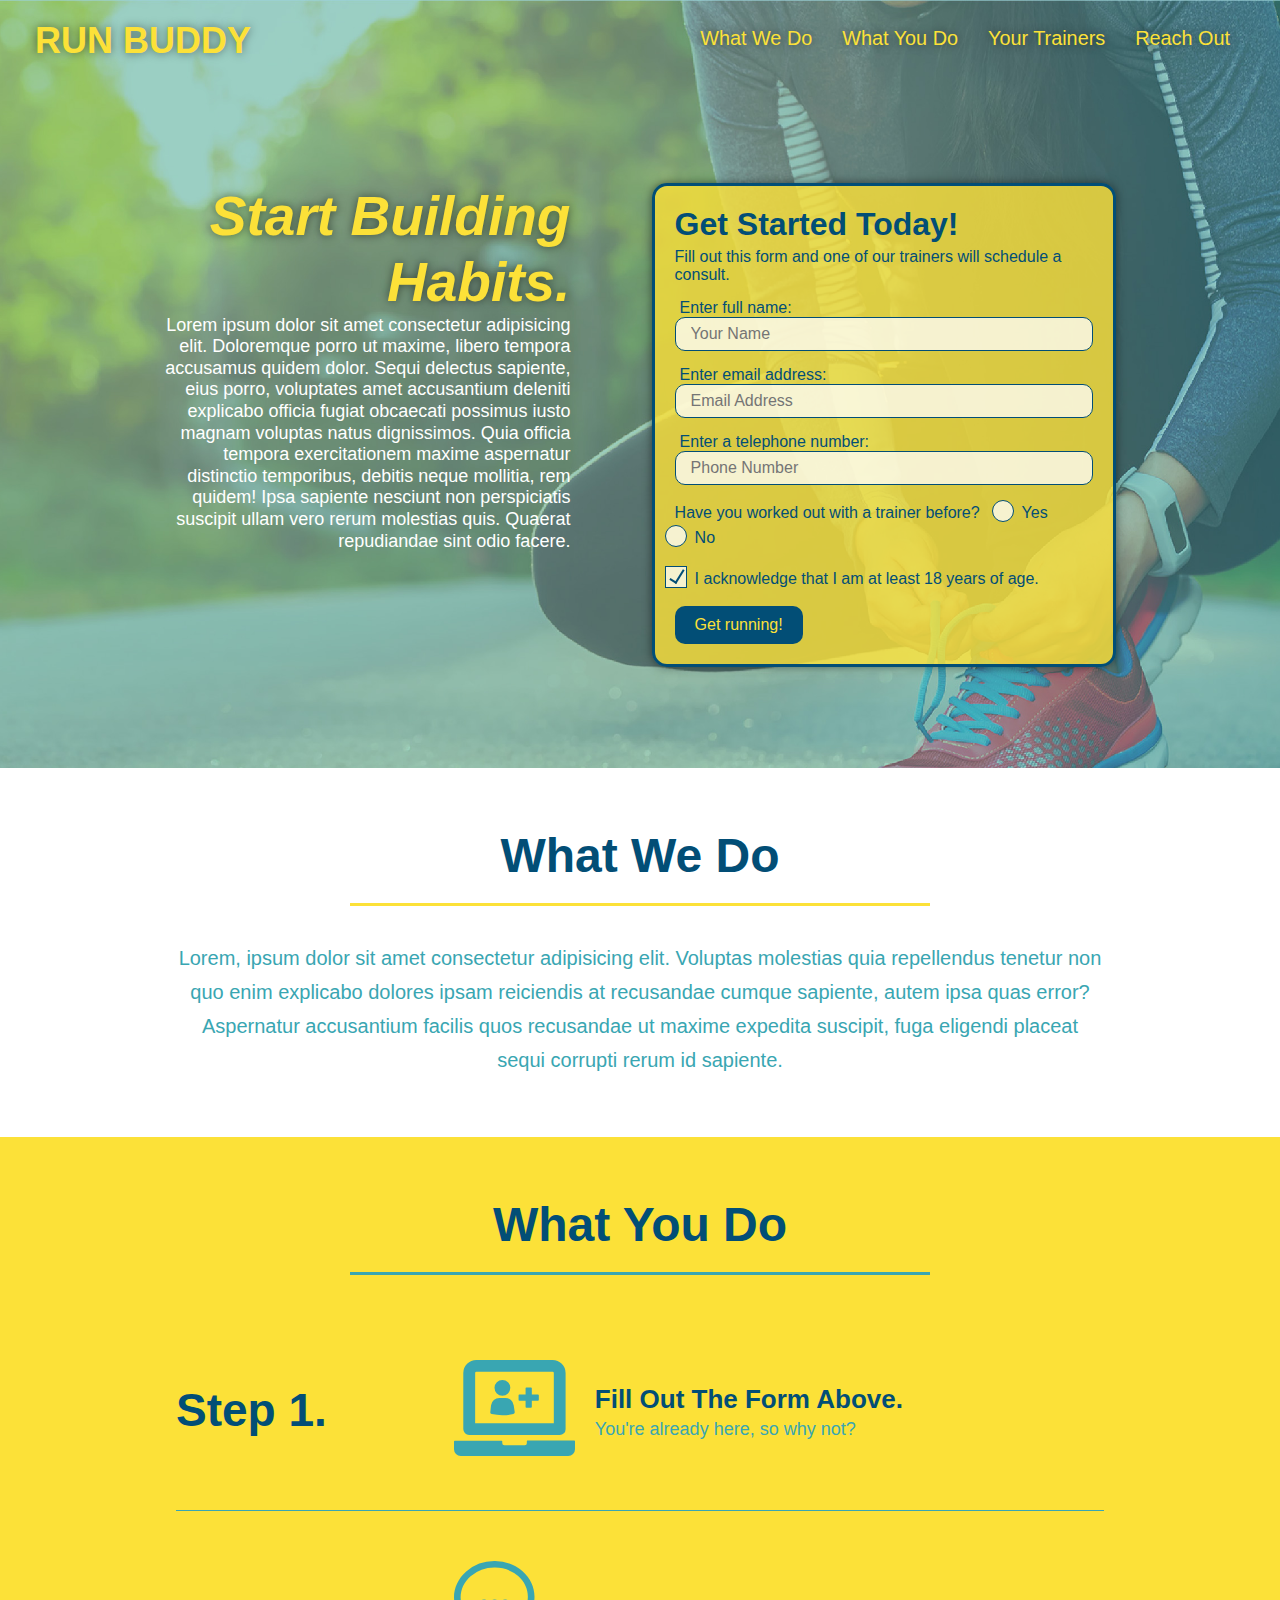
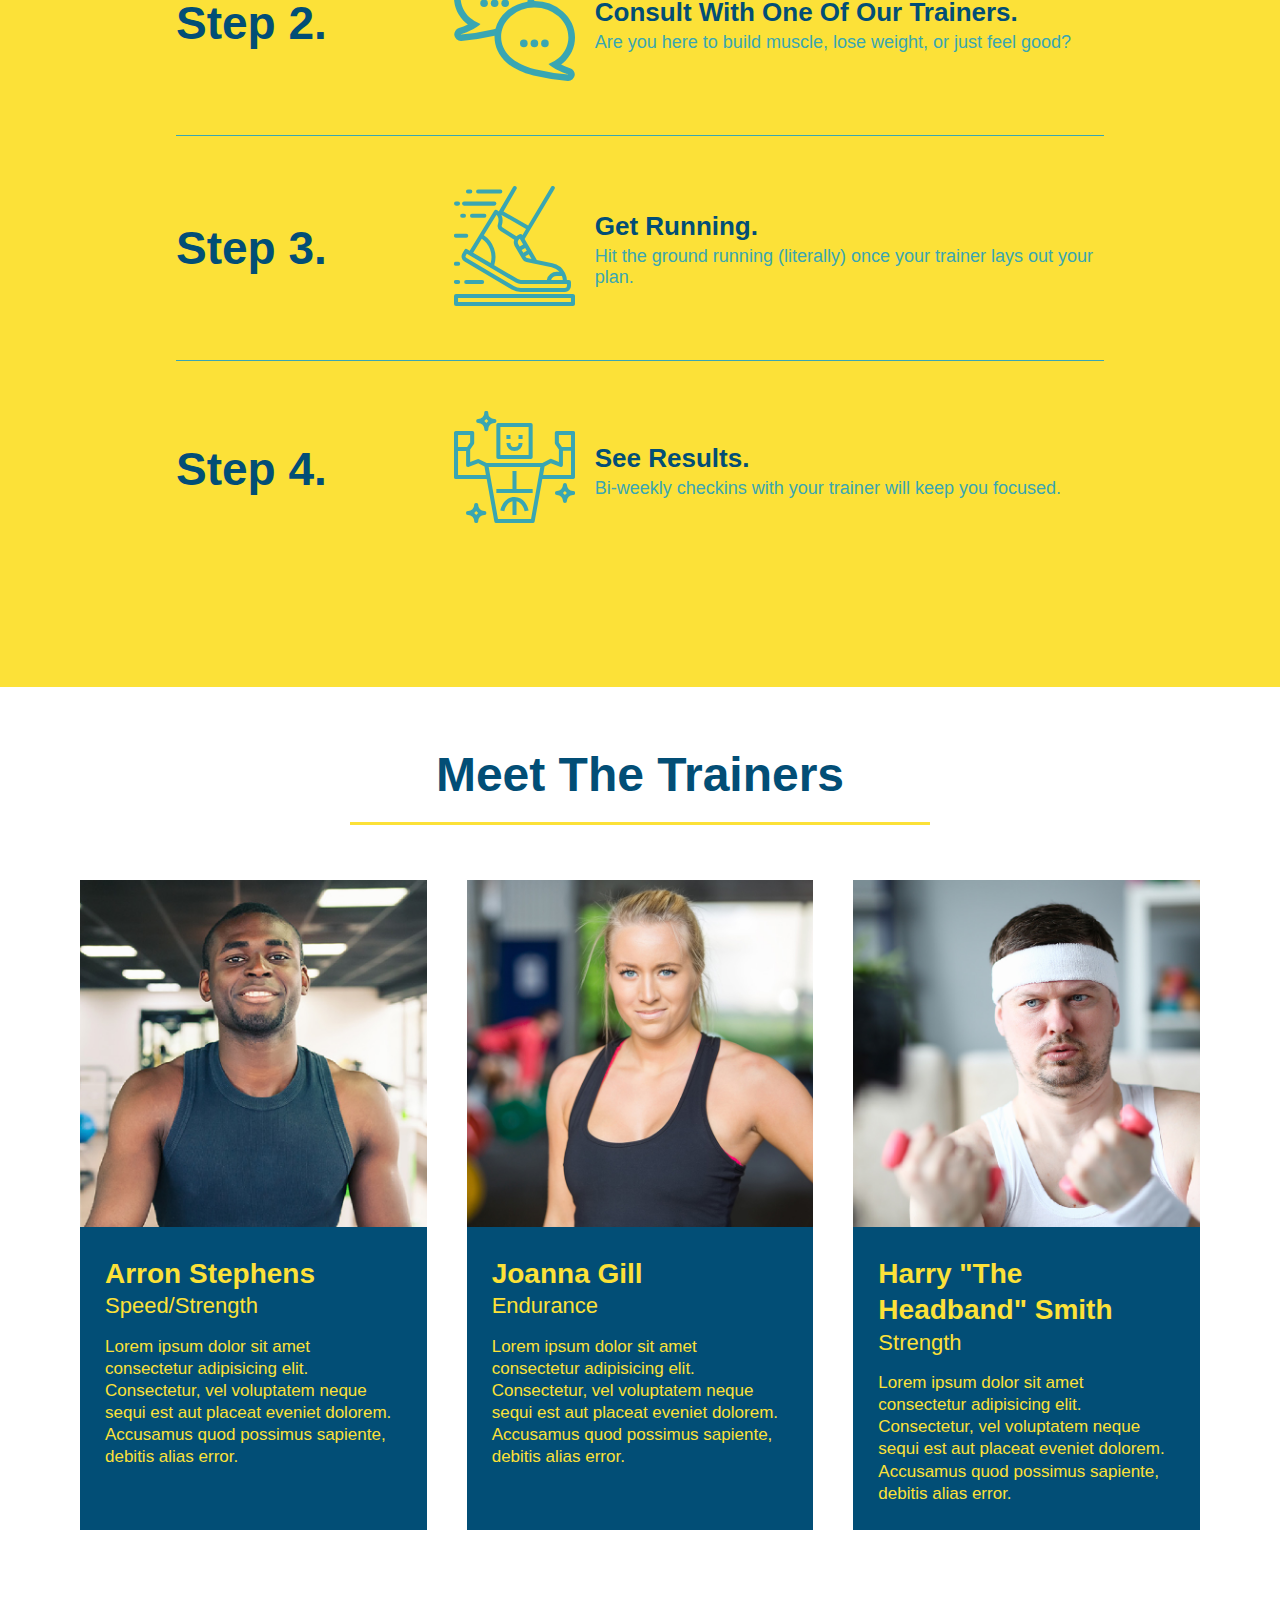
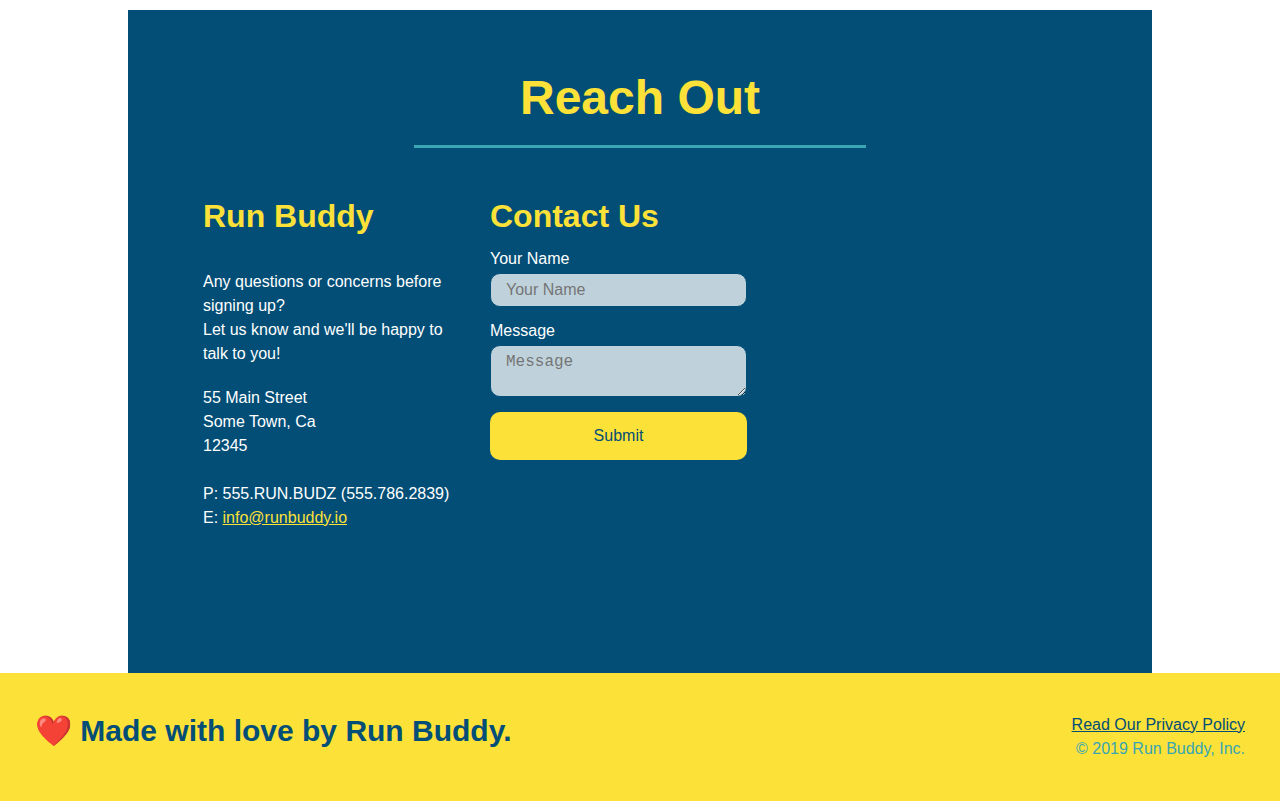
==== commit c92a68ab: "final css touches" ====
--- a/index.html
+++ b/index.html
@@ -52,17 +52,23 @@
                         <label for="phone">Enter a telephone number:</label>
                         <input type="text" placeholder="Phone Number" name="phone" id="phone" class="form-input" />                     
                         <p>
-                        Have you worked out with a trainer before?                       
-                        <input type="radio" name="trainer-confirm" id="trainer-yes" />                       
-                        <label for="trainer-yes">Yes</label>                      
-                        <input type="radio" name="trainer-confirm" id="trainer-no" />
-                        <label for="trainer-yes">No</label>                  
-                        </p>
-                        <p>                 
-                        <label for="checkbox"> 
-                            I acknowledge that I am at least 18 years of age.
-                        </label>
-                        <input type="checkbox" name="age-confirm" id="checkbox">
+                            Have you worked out with a trainer before?   
+                            <span class="radio-wrapper">                    
+                                <input type="radio" name="trainer-confirm" id="trainer-yes" />                       
+                                <label for="trainer-yes">Yes</label>   
+                            </span>
+                            <span class="radio-wrapper">                    
+                                <input type="radio" name="trainer-confirm" id="trainer-no" />
+                                <label for="trainer-yes">No</label>
+                            </span>                  
+                        </p>
+                        <p>     
+                            <span class="checkbox-wrapper">            
+                                <label for="checkbox"> 
+                                    I acknowledge that I am at least 18 years of age.
+                                </label>
+                                <input type="checkbox" name="age-confirm" id="checkbox">
+                            </span>
                         </p>
                         <button type="submit">
                             Get running!
--- a/assets/css/style.css
+++ b/assets/css/style.css
@@ -1,3 +1,9 @@
+:root {
+    --primary-color: #fce138;
+    --secondary-color: #024e76;
+    --tertiary-color: #39a6b2;
+  }
+
 * {
     margin: 0;
     padding: 0;
@@ -17,18 +23,27 @@
     background-color: #39a6b2;
     justify-content: space-between;
     flex-wrap: wrap;
+    position: -webkit-sticky;
+    position: sticky;
+    top: 0;
+    background-image: url("../images/hero-bg.jpg");
+    background-size: cover;
+    background-position: 80%;
+    background-attachment: fixed;
+    z-index: 9999;
 }
 
 header h1 {
     font-weight: bold;
     font-size: 36px;
-    color: #fce138;
+    color: var(--primary-color);
     margin: 0;
+    text-shadow: 0 0 10px rgba(0, 0, 0, 0.5)
 }
 
 header a {
      text-decoration: none;
-    color: #fce138;
+    color: var(--primary-color);
 }
 
 header nav{
@@ -47,8 +62,16 @@
     padding: 10px 15px;
     font-weight: lighter;
     font-size: 1.55vw;
-}
-
+    text-shadow: 0 0 10px rgba(0, 0, 0, 0.5);
+}
+
+header nav ul li a:hover {
+    background: var(--primary-color);
+    color: #024e76;
+    border-radius: 15px;
+    text-shadow: none;
+}
+/* Hero Styles */
 .hero{
     background-image: url("../images/hero-bg.jpg");
     background-size: cover;
@@ -57,6 +80,8 @@
     justify-content: center;
     flex-wrap: wrap;
     align-items: flex-start;
+    background-position: 80%;
+    background-attachment: fixed;
 }
 
 .hero-cta {
@@ -71,7 +96,8 @@
 .hero-cta h2 {
     font-style: italic;
     font-size: 55px;
-    color: #fce138;
+    color: var(--primary-color);
+    text-shadow: 0 0 10px rgba(0, 0, 0, 0.5)
 }
 
 .hero h3{
@@ -79,17 +105,29 @@
     margin: 0;
 }
 
+/* sign-up form in hero */
 .hero-form {
-    background-color: #fce138;
+    background-color: rgba(252, 225, 56, .80);
     padding: 20px;
     color: #024e76;
     border: solid 3px #024e76;
     width: 40%;
     margin: 3.5%;
+    box-shadow: 0 0 10px rgba(0, 0, 0, 0.5);
+    border-radius: 15px;
 }
 
 .hero-form p{
     margin: 5px 0 15px 0;
+}
+
+.form-input {
+    background-color: rgba(255,255,255, 0.75);
+}
+
+.form-input:focus {
+    background-color: rgba(255,255,255, 1);
+    outline: none;
 }
 
 .hero-form label {
@@ -104,16 +142,86 @@
     color: #024e76;
     width: 100%;
     margin-bottom: 15px;
-}
-
-button {
+    border-radius: 10px;
+}
+
+/* fooling around with radio buttons and checkbox */
+.checkbox-wrapper input, .radio-wrapper input {
+    opacity: 0;
+}
+
+.checkbox-wrapper label, .radio-wrapper label {
+    position: relative;
+    left: 10px;
+    margin: 10px;
+    line-height: 1.6;
+}
+
+.checkbox-wrapper label::before, .radio-wrapper label::before {
+    content: "";
+    height: 20px;
+    width: 20px;
+    background: rgba(255, 255, 255, 0.75);  
+    border: 1px solid #024e76;  
+    position: absolute;
+    top: -4px;
+    left: -30px;
+}
+
+.radio-wrapper label::before {
+      border-radius: 50%;
+}
+
+.radio-wrapper label::after {
+    content: "";
+    width: 20px;
+    height: 20px;
+    border-radius: 50%;
+    background: #024e76;
+    position: absolute;
+    left: -29px;
+    top: -3px;
+    background-image: radial-gradient(circle, #39a6b2, #024e76);
+
+}
+  
+.checkbox-wrapper label::after {
+    content: "";
+    height: 6px;
+    width: 14px;
+    border-left: 2px solid #024e76;
+    border-bottom: 2px solid #024e76;
+    position: absolute;
+    left: -26px;
+    top: 1px;
+    transform: rotate(-58deg);
+}
+
+.checkbox-wrapper input + label::after,
+.radio-wrapper input + label::after {
+    content: none;
+}
+  
+.checkbox-wrapper input:checked + label::after, 
+.radio-wrapper input:checked + label::after {
+    content: "";
+}
+
+
+.hero-form button {
     background-color: #024e76;
-    color: #fce138;
+    color: var(--primary-color);
     padding: 10px 20px;
     border: none;
     font-size: 16px;
-}
-
+    border-radius: 10px;
+}
+
+.hero-form button:hover {
+    background-color: #39a6b2;  
+}
+
+/* All sections header styling */
 .section-title {
     font-size: 48px;
     color: #024e76;
@@ -125,7 +233,7 @@
 }
 
 .primary-border {
-    border-color: #fce138;
+    border-color: var(--primary-color);
 }
 
 .secondary-border {
@@ -142,7 +250,7 @@
 }
 
 .steps {
-    background: #fce138;
+    background: var(--primary-color);
 }
 
 /* remove .steps div, img and span */
@@ -151,11 +259,14 @@
     margin: 50px auto;
     padding-bottom: 50px;
     width: 80%;
-    border-bottom: 1px solid #39a6b2;
     display: flex;
     flex-wrap: wrap;
     align-items: center;
     justify-content: space-between;
+}
+
+.step:not(:last-child) {
+    border-bottom: 1px solid #39a6b2;
 }
 
 .step-info {
@@ -206,7 +317,7 @@
 .trainer {
     margin: 20px;
     background: #024e76;
-    color: #fce138;
+    color: var(--primary-color);
     flex: 1;
 }
 
@@ -241,7 +352,7 @@
 }
 
 .contact h2 {
-    color: #fce138;
+    color: var(--primary-color);
 }
 
 .contact-info {
@@ -260,7 +371,7 @@
 }
 
 .contact-info h3 {
-    color: #fce138;
+    color: var(--primary-color);
     font-size: 32px;
     padding: 0 0 15px 0;
 }
@@ -273,7 +384,7 @@
 }
 
 .contact-info a {
-    color: #fce138;
+    color: var(--primary-color);
 }
 
 .contact-form input, .contact-form textarea {
@@ -285,16 +396,33 @@
     width: 100%;
     margin-bottom: 15px;
     margin-top: 5px;
+    border-radius: 10px;
+}
+
+.contact-form input, textarea {
+    background-color: rgba(255,255,255, 0.75);
+}
+
+.contact-form input:focus, textarea:focus {
+    background-color: rgba(255,255,255, 1);
+    outline: none;
 }
 
 .contact-form button {
     width: 100%;
     border: none;
-    background: #fce138;
+    background: var(--primary-color);
     color: #024e76;
     text-align: center;
     padding: 15px 0;
     font-size: 16px;
+    border-radius: 10px;
+}
+
+
+.contact-form button:hover {
+    color: var(--primary-color);
+    background: #39a6b2;
 }
 
 .contact-info iframe {
@@ -302,7 +430,7 @@
 }
 
 footer {
-    background: #fce138;
+    background: var(--primary-color);
     width: 100%;
     padding: 40px 35px;
     display: flex;
@@ -344,16 +472,120 @@
 
 /* MEDIA QUERY FOR SMALLER SCREEN SIZES */
 
-@media  and (max-width: 980px) {
+@media screen and (max-width: 980px) {
 /* Screens smaller than 980px */
+    header{
+        padding-bottom: 0;
+        justify-content: center;
+        position: relative;
+    }
+
+    header h1 {
+        width: 100%;
+        text-align: center;
+    }
+
+    header nav ul {
+        margin-top: 20px;
+        width: 100%;
+        justify-content: center;
+    }
+
+    header nav ul li a {
+        font-size: 20px;
+    }
+
+    footer h2, footer div {
+        text-align: center;
+        width: 100%;
+    }
+
+    .hero-cta, hero-form {
+        width: 100%;
+    }
+
+    .hero-cta {
+        text-align: center;
+    }
+
+    .section-title {
+        width: 80%;
+    }
+
+    .trainer {
+        flex: 0 70%
+    }
+
+    .contact-info iframe {
+        flex: 1 100%;
+    }
+}
  
 
-@media  and (max-width: 768px) {
+@media screen and (max-width: 768px) {
 /* Screens smaller than 768px (tablets) */
- 
-}
-
-@media  and (max-width: 575px) {
+    section {
+        padding: 30px 15px;
+    }
+
+    header nav ul {
+        flex-wrap: wrap;
+    }
+
+    header nav ul li {
+        padding: 5px 0px;
+    }
+
+    .step h3 {
+        flex: 1 100%;
+        text-align: center;
+    }
+
+    .step-info {
+        justify-content: center;
+        text-align: center;
+        flex: 2 100%;
+    }
+
+    .step-img {
+        flex: 0 32%;
+        margin-right: 0;
+        margin-top: 15px;
+        margin-bottom: 15px;
+    }
+
+    .step-text {
+        flex: 100%;
+    }
+}
+
+@media screen and (max-width: 575px) {
 /* Screens smaller than 575px (phones) */
-  
+    .hero-form button {
+        width: 100%;
+    }
+
+    .section-title {
+        width: 95%;
+    }
+
+    .intro p {
+        width: 100%
+    }
+
+    .trainer {
+        flex: 0 100%;
+    }
+
+    .contact-info {
+        text-align: center;
+    }
+
+    .contact-info > * {
+        flex: 0 100%;
+    }
+
+    .contact-form {
+        order: 3;
+    }
 }